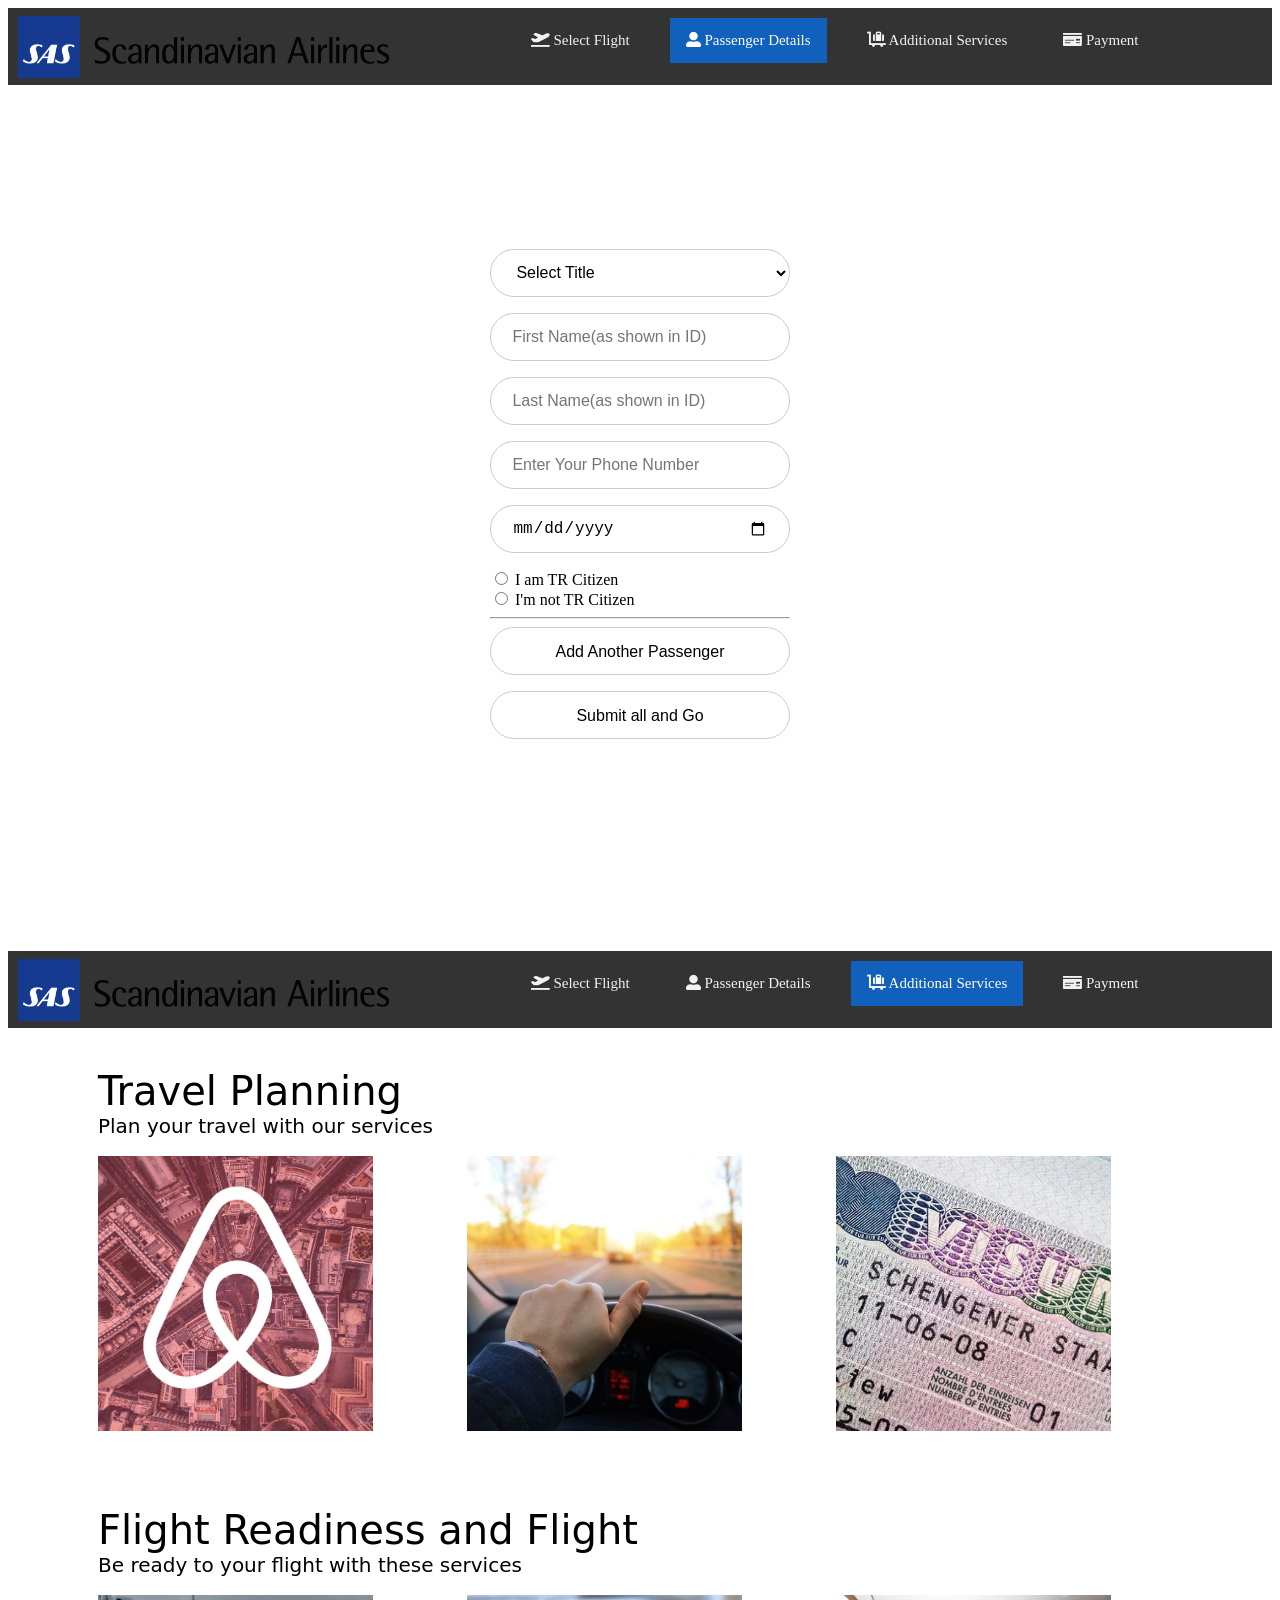
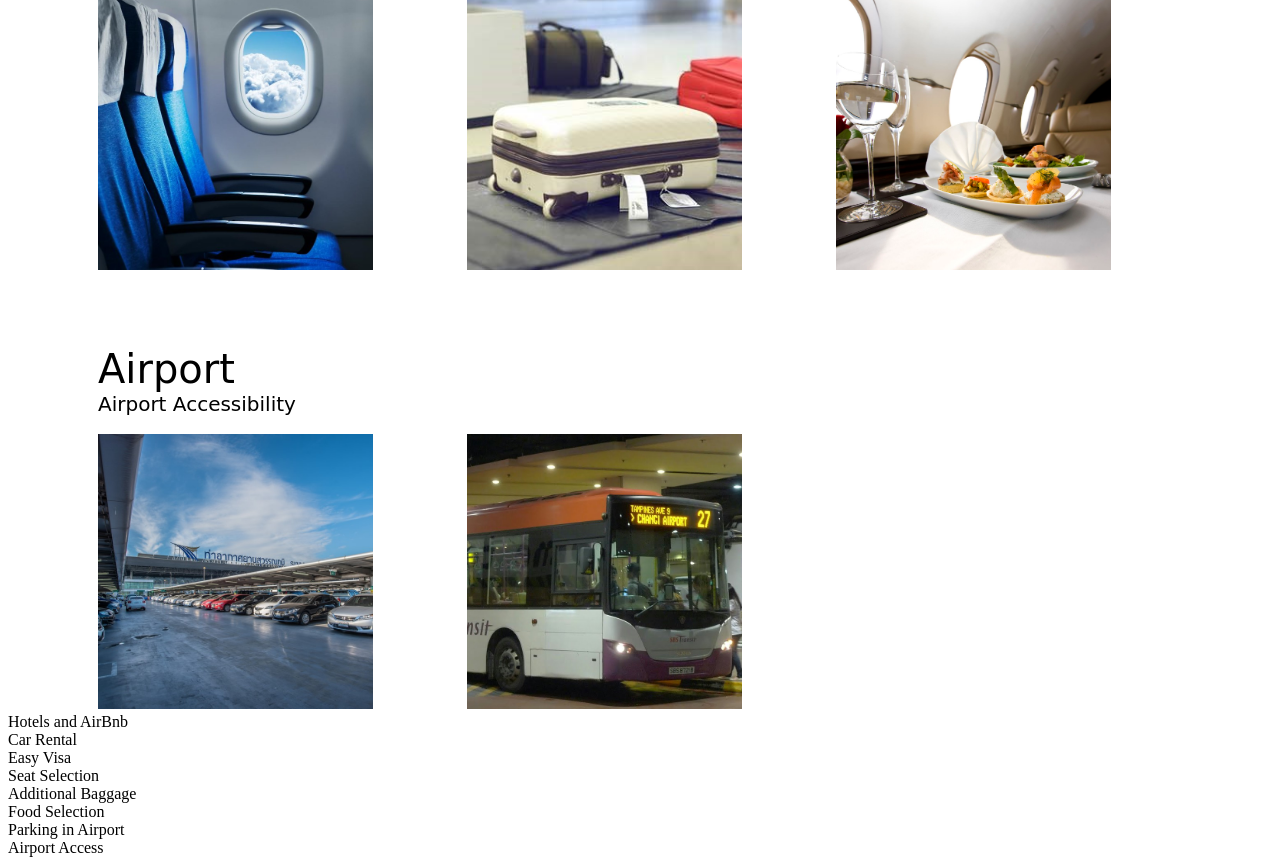
==== index.html @ d877c8ee "Rename DENEMEE.html to index.html" ====
<!doctype html>
<html>
<head>
<link rel="stylesheet" href="https://use.fontawesome.com/releases/v5.6.3/css/all.css" integrity="sha384-UHRtZLI+pbxtHCWp1t77Bi1L4ZtiqrqD80Kn4Z8NTSRyMA2Fd33n5dQ8lWUE00s/" crossorigin="anonymous">
<style>
html {
    scroll-behavior: smooth;
}

middle {
    overflow-y: scroll;
    scroll-behavior: smooth;
    width: 100%;
}
forminput {
    width: 300px;
    font: bolder;
    font-display: block;
    box-sizing: border-box;
    font-size: 16px;
    line-height: 2em;
    height: 3em;
    padding: 0.5em 1.34em;
    margin-bottom: 1em;
    background: transparent;
    border: 1px solid #ccc;
    border-radius: 5em;
}
}
body {
    font-family: sans-serif;
    font-size: 16px;
    line-height: 3em;
    margin: 0;
}
form {
    max-width: 300px;
    margin: 10em auto;
}
legend {
    font-size: 24px;
    line-height: 3em;
    margin: 0 auto;
    color: #555;
}
input[type="text"] {
    box-sizing: border-box;
    font-size: 16px;
    line-height: 2em;
    height: 3em;
    width: 100%;
    padding: 0.5em 1.34em;
    margin-bottom: 1em;
    background: transparent;
    border: 1px solid #ccc;
    border-radius: 5em;
    -webkit-font-smoothing: antialiased;
}
input[type="text"]::-webkit-input-placeholder {
transition: all 0.2s cubic-bezier(0.55, -0.55, 1, 1.55);
-webkit-transform-origin: left;
}
input[type="text"]:focus {
    border: 1px solid #00bafa;
}
input[type="text"]:focus::-webkit-input-placeholder {
color: #00bafa;
}
input[type="text"]:focus, input[type="text"]:valid {
outline: none;
color: #212121;
}
input[type="text"]:focus::-webkit-input-placeholder, input[type="text"]:valid ~ label ::-webkit-input-placeholder {
-webkit-transform: translate(0, -75%) scale(0.9, 0.9);
visibility: visible !important;
overflow: visible;
text-shadow: -1px 0 white, -2px 0 white, -3px 0 white, -4px 0 white, -5px 0 white, 1px 0 white, 2px 0 white, 3px 0 white, 4px 0 white, 5px 0 white, -1px -1px white, -2px -2px white, -3px -3px white, -4px -4px white, -5px -5px white;
}
#border {
    width: 350px;
}
#select-title {
    width: 300px;
    font: bolder;
    font-display: block;
    box-sizing: border-box;
    font-size: 16px;
    line-height: 2em;
    height: 3em;
    padding: 0.5em 1.34em;
    margin-bottom: 1em;
    background: transparent;
    border: 1px solid #ccc;
    border-radius: 5em;
}
#date {
    width: 300px;
    font: bolder;
    font-display: block;
    box-sizing: border-box;
    font-size: 16px;
    line-height: 2em;
    height: 3em;
    padding: 0.5em 1.34em;
    margin-bottom: 1em;
    background: transparent;
    border: 1px solid #ccc;
    border-radius: 5em;
}
#phone {
    width: 300px;
    font: bolder;
    font-display: block;
    box-sizing: border-box;
    font-size: 16px;
    line-height: 2em;
    height: 3em;
    padding: 0.5em 1.34em;
    margin-bottom: 1em;
    background: transparent;
    border: 1px solid #ccc;
    border-radius: 5em;
}
#button1 {
    width: 300px;
    font: bolder;
    font-display: block;
    box-sizing: border-box;
    font-size: 16px;
    line-height: 2em;
    height: 3em;
    padding: 0.5em 1.34em;
    margin-bottom: 1em;
    background: transparent;
    border: 1px solid #ccc;
    border-radius: 5em;
}
#button2 {
    width: 300px;
    font: bolder;
    font-display: block;
    box-sizing: border-box;
    font-size: 16px;
    line-height: 2em;
    height: 3em;
    padding: 0.5em 1.34em;
    margin-bottom: 1em;
    background: transparent;
    border: 1px solid #ccc;
    border-radius: 5em;
}
.logo {
    width: 30%;
    float: left;
    margin-left: 10px;
}
.topnav {
    overflow: hidden;
    background-color: #333;
    display: inline-block;
    list-style-type: none;
    width: 100%;
    text-align: center;
}
.topnav a {
    display: inline-block;
    list-style-type: none;
    color: #f2f2f2;
    padding: 14px 16px;
    text-decoration: none;
    font-size: 15px;
    margin-left: 10px;
    margin-right: 10px;
    margin-bottom: 10px;
    margin-top: 10px;
}
.topnav a.active {
    background-color: #1060BC;
    color: white;
}
#navbar2 {
background:
}
.headers {
    font-size: 40px;
    margin-left: 90px;
    font-family: "Lucida Grande", "Lucida Sans Unicode", "Lucida Sans", "DejaVu Sans", Verdana, "sans-serif";
}
.innertext {
   
    margin-left: 90px;
    font-size: 20px;
    font-family: "Lucida Grande", "Lucida Sans Unicode", "Lucida Sans", "DejaVu Sans", Verdana, "sans-serif";
}
	.pic {
    width: 275px;
    height: 275px;
    margin-left: 90px;
}
.pic:hover {
    opacity: 0;
	transition:opacity 3s;
}
	#airbnb:hover:active:#airbnb_ {
		padding: 0px;
		visibility: visible;
	}
	
</style>
<meta charset="utf-8">
<title> Scandinavian Airlines </title>
</head>

<body>
<section id="topnav"> 
  <!-- topnav bar with #active and icons-->
  <div class="topnav"> <img class="logo" src="logo1.png" alt="" > <a  href="#flight" > <i class="fas fa-plane-departure"> </i> Select Flight</a> <a class="active" href="#passenger"> <i class="fas fa-user-alt" > </i> Passenger Details</a> <a href="#services"> <i class="fas fa-luggage-cart"> </i> Additional Services</a> <a href="#payment"> <i class="fas fa-money-check"> </i> Payment</a> </div>
</section>
<section id="form">
  <form id="passengerinfo" action=" ">
    <div class="forminput" >
      <select name="hidden" id="select-title" >
        <option value="0" id="title">Select Title</option>
        <option value="Mr.">Mr.</option>
        <option value="Ms.">Ms.</option>
        <option value="3">Mx.</option>
      </select>
    </div>
    <div class="forminput" >
      <input placeholder="First Name(as shown in ID)"  type="text" required id="name" >
    </div>
    <div class="forminput" >
      <input placeholder="Last Name(as shown in ID)"  type="text" required id="lname" >
    </div>
    <div class="forminput" >
      <input type="text" placeholder="Enter Your Phone Number"  id="phone" pattern="[0-9]{10}" required >
    </div>
    <div class="forminput">
      <input placeholder="Enter Your Bhirtday"  type="date" id="date" required >
    </div>
    <div class="forminput" >
      <label for="yestc">
        <input type="radio" name="chktc" onClick="citnum()" id="yestc" />
        <!-- Radio buttons to select --> 
        I am TR Citizen </label>
    </div>
    <div class="forminput" >
      <label for="notc">
        <input type="radio" name="chktc" id="notc" onClick="citnum()">
        I'm not TR Citizen</label>
    </div>
    <hr/>
    <div class="forminput" >
      <div id="TcCitizen" style="display: none" >
        <input type="text" id="CitizenNumber" placeholder="Enter Your Citizen Number" pattern="[0-9]{11}" required   />
      </div>
      <div id="forminput" >
        <input type="submit" id="button2" value="Add Another Passenger" onClick="addpass();scrollWin(0,-10000000000)">
      </div>
    </div>
    <div class="forminput" > <a href="#middle">
      <input type="submit" id="button1" value="Submit all and Go" onClick="scrollWin(0,920)">
      </a> </div>
    <br>
    <br>
  </form>
</section>
<section id="navbar2">
  <div class="topnav" id="middle" > <img class="logo" src="logo1.png" alt=""  > <a  href="#flight" > <i class="fas fa-plane-departure"> </i> Select Flight</a> <a  href="#passenger"> <i class="fas fa-user-alt" > </i> Passenger Details</a> <a class="active" href="#services"> <i class="fas fa-luggage-cart"> </i> Additional Services</a> <a  href="#payment"> <i class="fas fa-money-check"> </i> Payment</a> </div>
</section>
<br>
<br>
<div class="hoverboxlight">
  <div>
    <div class="headers">Travel Planning </div>
    <div class="innertext"> Plan your travel with our services</div>
  </div><br>
  <div class="imagegallery"> <img src="airbnb.jpg" alt="airbnb" class="pic" id="airbnb" > <img src="car-ride.jpg" alt="car" class="pic" id="carride" > <img src="germany-schengen-visa.jpg" alt="visa" id="visa" class="pic">
	  <br><br><br><br><br>
    
    <div class="headers"> Flight Readiness and Flight </div>
    <div class="innertext"> Be ready to your flight with these services </div>
	  <br>
    <img src="seat.jfif" alt="seat" class="pic" id="seatselection" > <img src= "luggage.jpg" alt="luggage" class="pic" id="luggage"> <img src="meal.jpg" alt="meal" id="meal" class="pic"> <br>
    <br>
    <br><br><br>
    <div class="headers"> Airport </div>
    <div class="innertext"> Airport Accessibility </div><br>
    <img src="carpark.jpg" alt="carpark" id="carpark" class="pic"> <img src="airportbus.jpg" alt="airbus" id="airbus" class="pic"> </div>
  <div class="hoverbox_slide hoverbox_layer" >
    <div class="hoverbox_text" id="airbnb_"> Hotels and AirBnb </div>
    <div class="hoverbox_text" id="carride_" > Car Rental </div>
    <div class="hoverbox_text" id="visa_" > Easy Visa </div>
    <div class="hoverbox_text" id="seatselection_" > Seat Selection</div>
    <div class="hoverbox_text" id="additional_baggage" > Additional Baggage </div>
    <div class="hoverbox_text" id="food_selection" > Food Selection </div>
    <div class="hoverbox_text" id="parking_" > Parking in Airport </div>
    <div class="hoverbox_text" id="airport_access"  > Airport Access </div>
  </div>
</div>
<script type="text/javascript">
		
	
			function citnum() {
        var yes = document.getElementById("yestc");
        var reqcit = document.getElementById("TcCitizen");
        reqcit.style.display = yes.checked ? "block" : "none";
	//function to enable tr citizen number fielad if radio selected
	
	
	} //duplicate form for another passenger entry
		function addpass(){
	 var para = document.createElement("P");
  para.innerHTML +="<form id='passengerinfo'> <select id='select-title'> <option value='0'>Select Your Title</option> <option value='1'>Mr.</option> <option value='2'>Ms.</option><option value='3'>Mx.</option> </select><input type='text' placeholder='First Name (as shown in ID)' required ><input type='text' placeholder='Last Name (as shown in ID)' required><input type='text' placeholder='Enter Your Phone Number' id='phone' pattern='[0-9]{10}' required> <input type='date' placeholder='Enter Your Bhirtday' id='date' required > <label for='yestc'  > I am TR Citizen </label> <input type='radio' name='chcktc'> <label for='notc'> I'm not TR Citizen </label>  <input type='radio' name='chcktc' id='tcno' > </hr> <input type='text' placeholder='Enter Your Citizen Number'></form>";
		document.getElementById("passengerinfo").appendChild(para);
			var form = document.getElementById("passengerinfo");
			form.insertBefore(para, form.childNodes[0]);
		}
	function scrollWin(x, y) {
  window.scrollBy(x, y);
} 
</script>
</body>
</html>
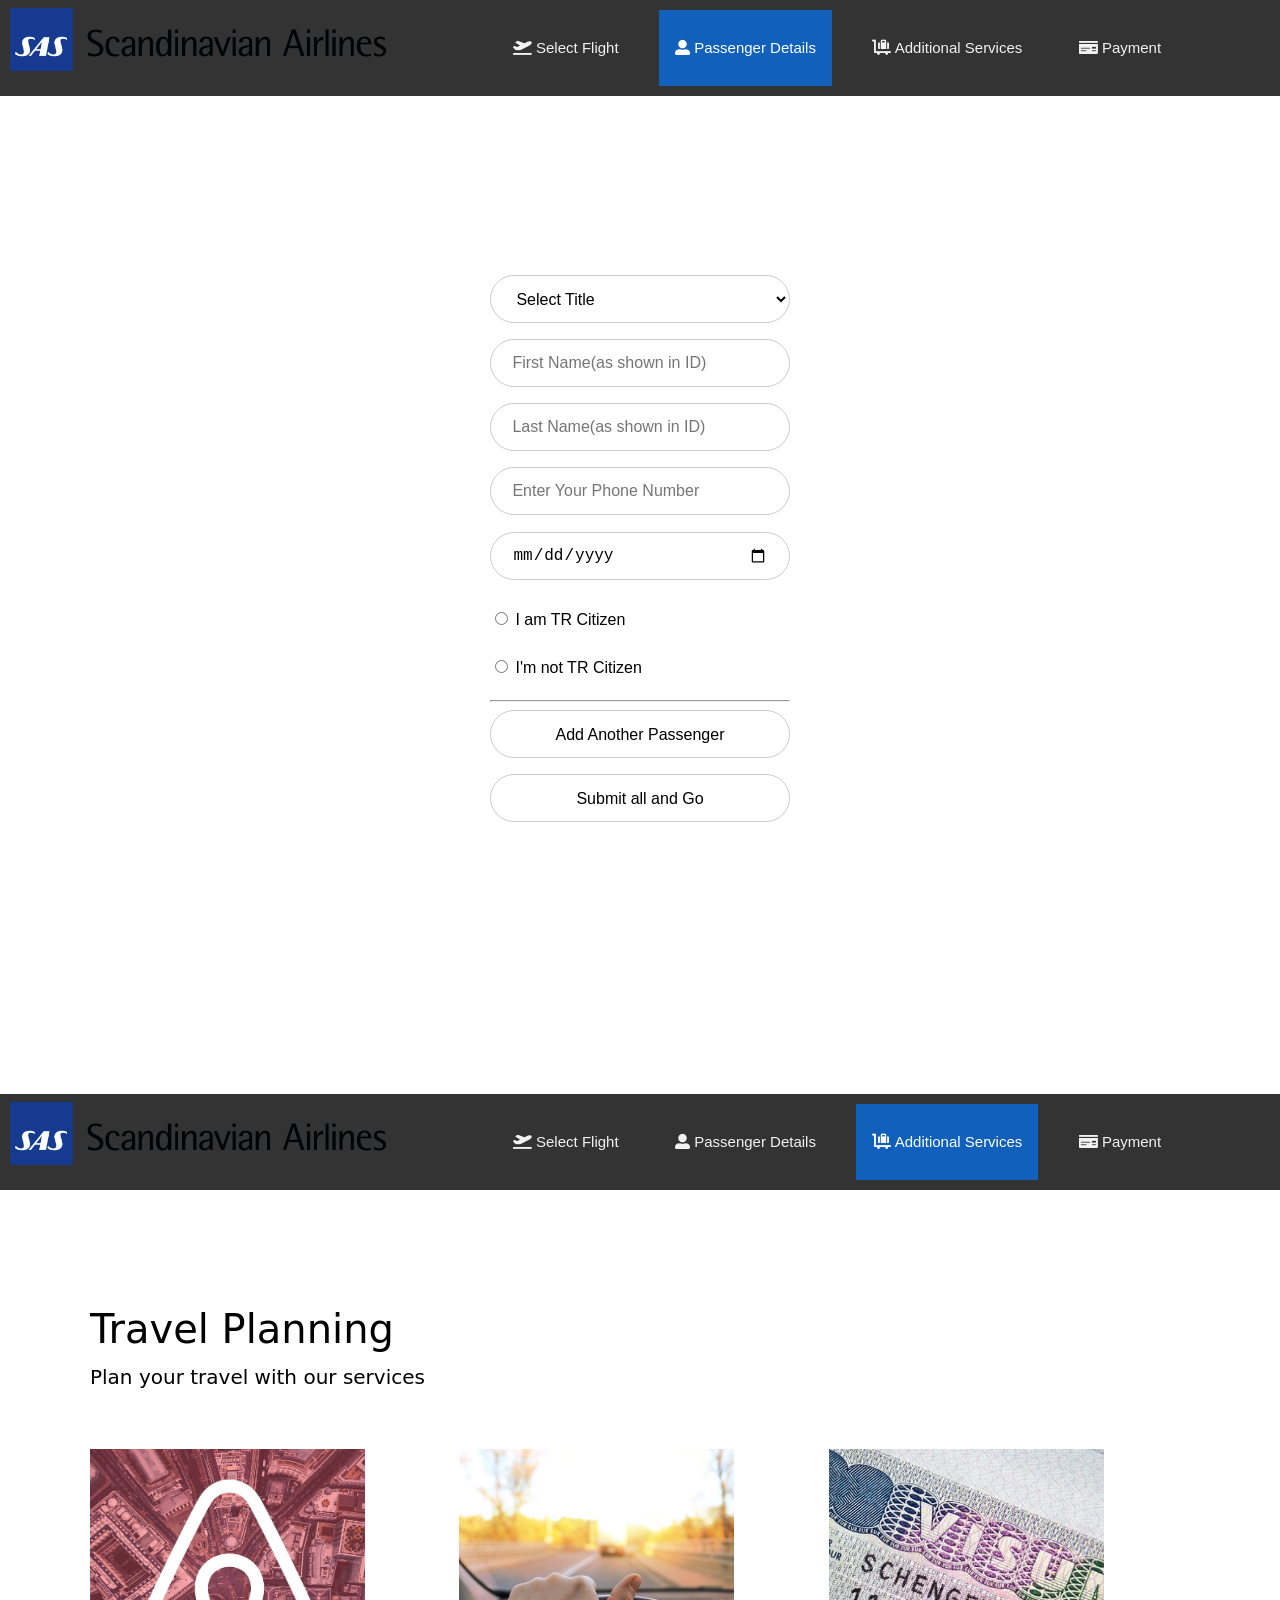
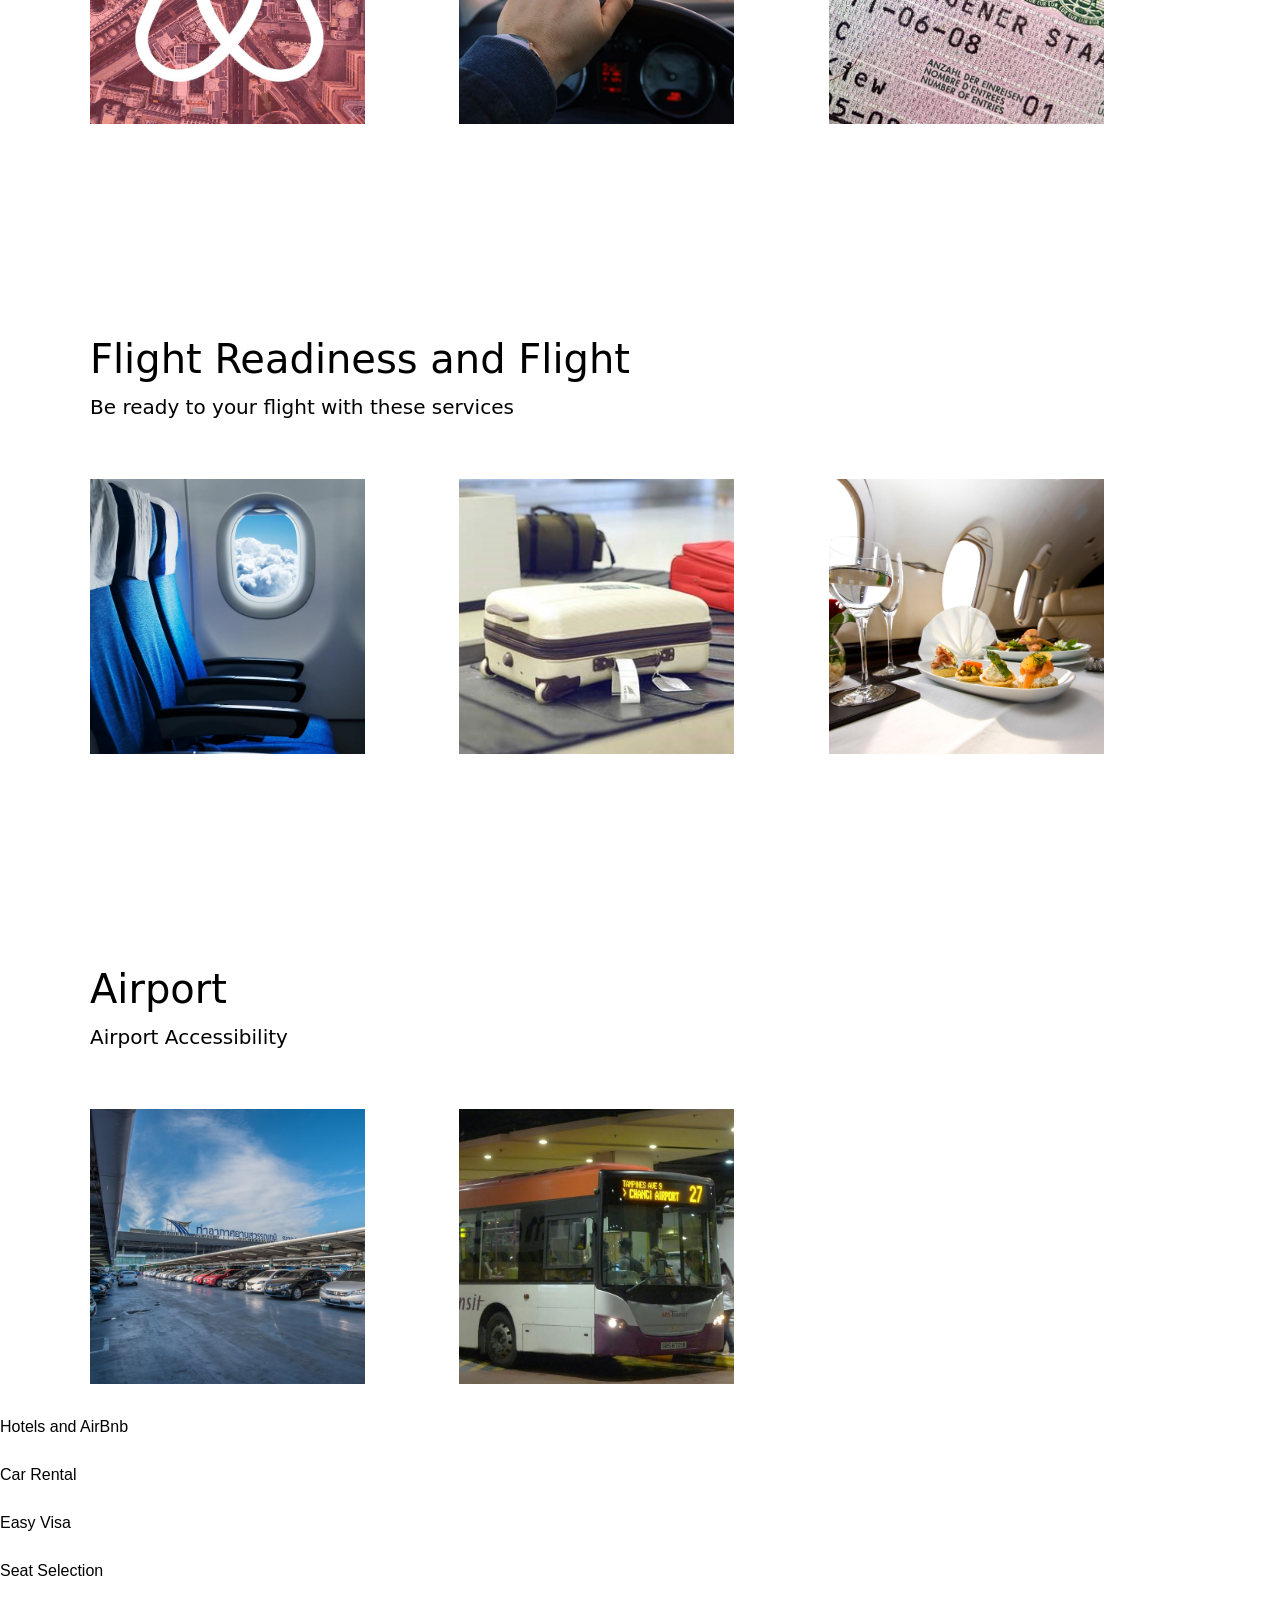
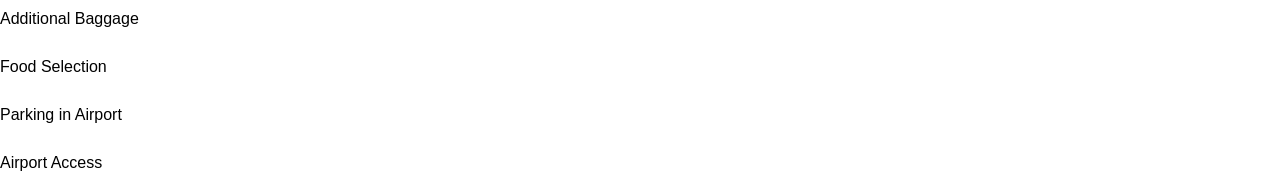
==== commit c4b6fca9: "Update index.html" ====
--- a/index.html
+++ b/index.html
@@ -25,7 +25,6 @@
     background: transparent;
     border: 1px solid #ccc;
     border-radius: 5em;
-}
 }
 body {
     font-family: sans-serif;
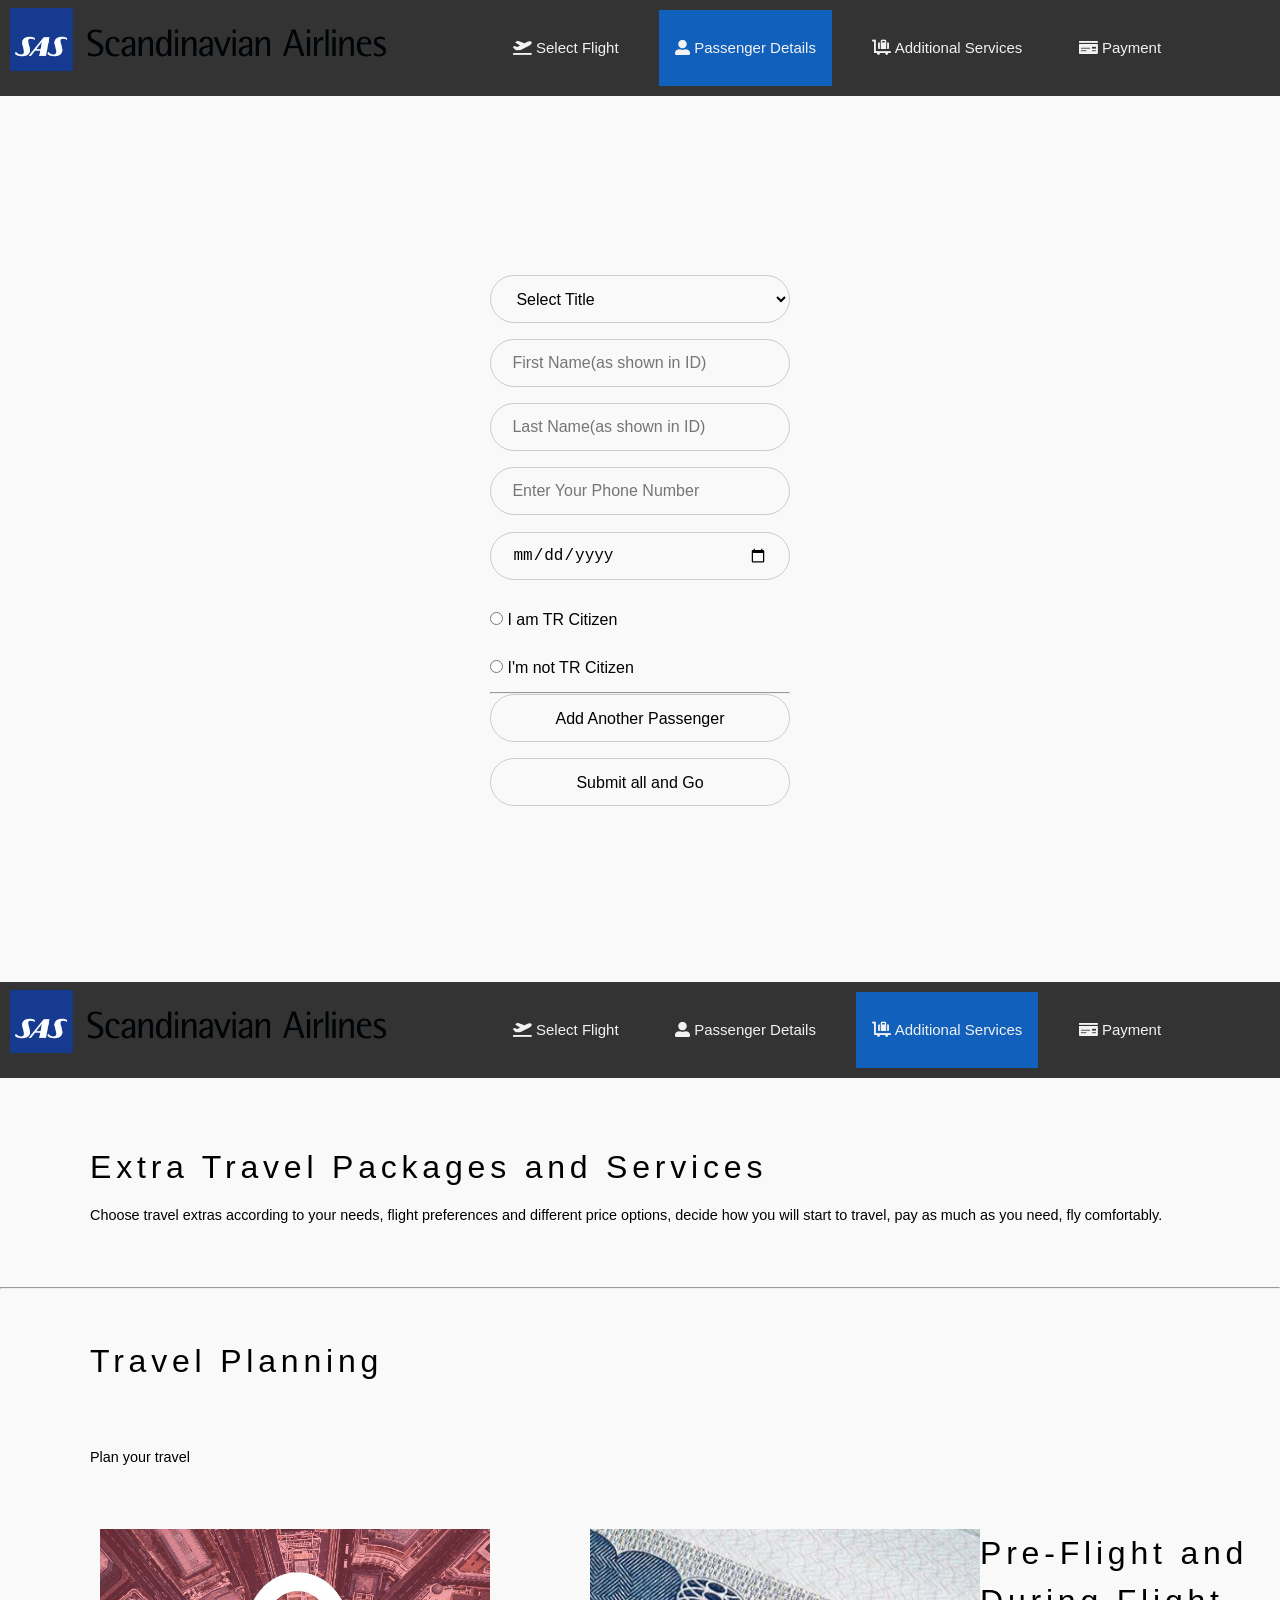
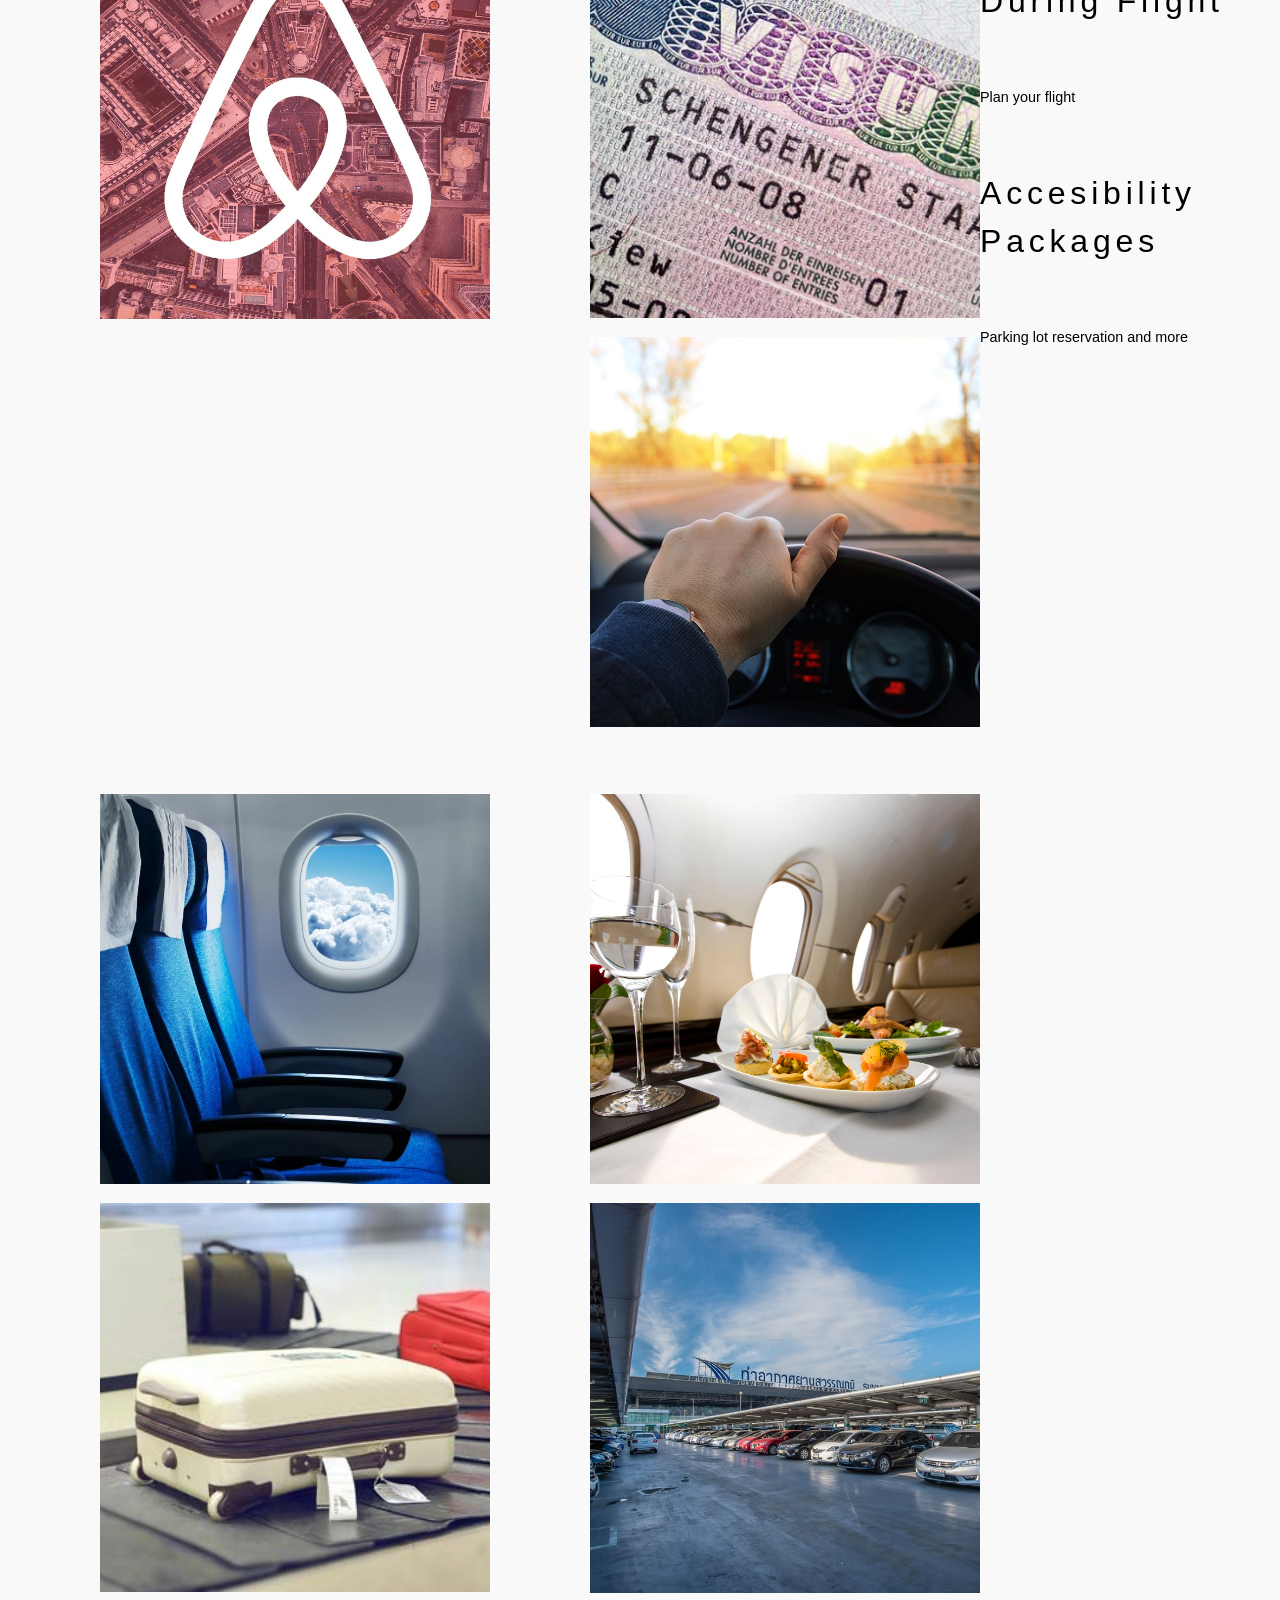
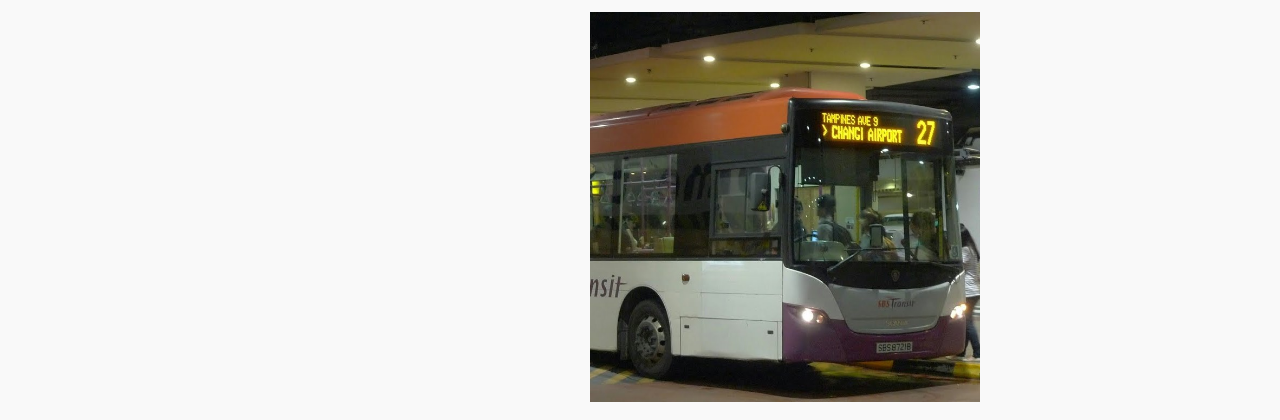
==== commit 0e5f0111: "Update index.html" ====
--- a/index.html
+++ b/index.html
@@ -6,11 +6,8 @@
 html {
     scroll-behavior: smooth;
 }
-
-middle {
-    overflow-y: scroll;
-    scroll-behavior: smooth;
-    width: 100%;
+#middle {
+margin-bottom: -50px;
 }
 forminput {
     width: 300px;
@@ -23,7 +20,7 @@
     padding: 0.5em 1.34em;
     margin-bottom: 1em;
     background: transparent;
-    border: 1px solid #ccc;
+    border: 1px solid #212121;
     border-radius: 5em;
 }
 body {
@@ -35,6 +32,8 @@
 form {
     max-width: 300px;
     margin: 10em auto;
+	position: relative;
+
 }
 legend {
     font-size: 24px;
@@ -60,10 +59,10 @@
 -webkit-transform-origin: left;
 }
 input[type="text"]:focus {
-    border: 1px solid #00bafa;
+    border: 1px solid #212121;
 }
 input[type="text"]:focus::-webkit-input-placeholder {
-color: #00bafa;
+color: #212121;
 }
 input[type="text"]:focus, input[type="text"]:valid {
 outline: none;
@@ -73,7 +72,7 @@
 -webkit-transform: translate(0, -75%) scale(0.9, 0.9);
 visibility: visible !important;
 overflow: visible;
-text-shadow: -1px 0 white, -2px 0 white, -3px 0 white, -4px 0 white, -5px 0 white, 1px 0 white, 2px 0 white, 3px 0 white, 4px 0 white, 5px 0 white, -1px -1px white, -2px -2px white, -3px -3px white, -4px -4px white, -5px -5px white;
+	
 }
 #border {
     width: 350px;
@@ -175,7 +174,7 @@
 }
 .topnav a.active {
     background-color: #1060BC;
-    color: white;
+    color: ;
 }
 #navbar2 {
 background:
@@ -186,37 +185,145 @@
     font-family: "Lucida Grande", "Lucida Sans Unicode", "Lucida Sans", "DejaVu Sans", Verdana, "sans-serif";
 }
 .innertext {
-   
     margin-left: 90px;
     font-size: 20px;
     font-family: "Lucida Grande", "Lucida Sans Unicode", "Lucida Sans", "DejaVu Sans", Verdana, "sans-serif";
 }
-	.pic {
-    width: 275px;
-    height: 275px;
+*, *:before, *:after {
+    margin: 0;
+    padding: 0;
+    -webkit-box-sizing: border-box;
+    -moz-box-sizing: border-box;
+    box-sizing: border-box;
+}
+body {
+    background: #f9f9f9;
+    font-size: 16px;
+    font-family: 'Raleway', sans-serif;
+}
+.main-title {
+    color: #2d2d2d;
+    text-align: center;
+    text-transform: capitalize;
+    padding: 0.7em 0;
+}
+.container {
+    padding: 1em 0;
+    float: left;
+    display: inline-block;
+}
+@media screen and {
+.container {
+display: block;
+width: 100%;
+}
+}
+@media screen and {
+.container {
+}
+}
+.container .title {
+    color: #1a1a1a;
+    text-align: center;
+    margin-bottom: 10px;
+}
+.content {
+    position: relative;
+    float: left;
+    width: 100%;
+    max-width: 400px;
     margin-left: 90px;
-}
-.pic:hover {
+    padding-left: 10px;
+}
+.content .content-overlay {
+    background: rgba(0,0,0,0.7);
+    position: absolute;
+	max-height: 96%;
+	max-width: 98%;
+    height: 96%;
+    width: 98%;
+    left: 2;
+    top: 0;
+    bottom: 0;
+    right: 0;
     opacity: 0;
-	transition:opacity 3s;
-}
-	#airbnb:hover:active:#airbnb_ {
-		padding: 0px;
-		visibility: visible;
+    -webkit-transition: all 0.4s ease-in-out 0s;
+    -moz-transition: all 0.4s ease-in-out 0s;
+    transition: all 0.4s ease-in-out 0s;
+}
+.content:hover .content-overlay {
+    opacity: 1;
+	max-height: 400px;
+	max-width: 400px;
+}
+.content-image {
+    width: 100%;
+}
+.content-details {
+    float: left;
+    position: absolute;
+    text-align: center;
+    padding-left: 1em;
+    padding-right: 1em;
+    width: 100%;
+    top: 50%;
+    left: 50%;
+    opacity: 0;
+    -webkit-transform: translate(-50%, -50%);
+    -moz-transform: translate(-50%, -50%);
+    transform: translate(-50%, -50%);
+    -webkit-transition: all 0.3s ease-in-out 0s;
+    -moz-transition: all 0.3s ease-in-out 0s;
+    transition: all 0.3s ease-in-out 0s;
+}
+.content:hover .content-details {
+    top: 50%;
+    left: 50%;
+    opacity: 1;
+}
+.content-details h3 {
+    color: #fff;
+    font-weight: 500;
+    letter-spacing: 0.15em;
+    margin-bottom: 0.5em;
+    text-transform: uppercase;
+}
+.content-details p {
+    color: #fff;
+    font-size: 0.8em;
+}
+.fadeIn-bottom {
+    top: 80%;
+}
+.additonalservices {
+    margin-left: 90px;
+    font-weight: 500;
+    letter-spacing: 0.15em;
+    font-size: 2em;
+	text-align: left;
+}
+.intext {
+    margin-left: 90px;
+    color: black;
+    font-size: 0.9em;
+}
+	.bg {
+		background-image: url("background.jpg");	
 	}
-	
+
 </style>
 <meta charset="utf-8">
 <title> Scandinavian Airlines </title>
 </head>
 
-<body>
+<body> <section class="bg">
 <section id="topnav"> 
   <!-- topnav bar with #active and icons-->
   <div class="topnav"> <img class="logo" src="logo1.png" alt="" > <a  href="#flight" > <i class="fas fa-plane-departure"> </i> Select Flight</a> <a class="active" href="#passenger"> <i class="fas fa-user-alt" > </i> Passenger Details</a> <a href="#services"> <i class="fas fa-luggage-cart"> </i> Additional Services</a> <a href="#payment"> <i class="fas fa-money-check"> </i> Payment</a> </div>
 </section>
 <section id="form">
-  <form id="passengerinfo" action=" ">
+  <form id="passengerinfo" action=" " method="get">
+	
     <div class="forminput" >
       <select name="hidden" id="select-title" >
         <option value="0" id="title">Select Title</option>
@@ -260,43 +367,104 @@
     <div class="forminput" > <a href="#middle">
       <input type="submit" id="button1" value="Submit all and Go" onClick="scrollWin(0,920)">
       </a> </div>
-    <br>
-    <br>
   </form>
+	</section> 
+<section id="navbar2"></section>
+ <div class="topnav" id="middle"  > <img class="logo" src="logo1.png" alt=""  > <a  href="#flight" > <i class="fas fa-plane-departure"> </i> Select Flight</a> <a  href="#passenger"> <i class="fas fa-user-alt" > </i> Passenger Details</a> <a class="active" href="#services"> <i class="fas fa-luggage-cart"> </i> Additional Services</a> <a  href="#payment"> <i class="fas fa-money-check"> </i> Payment</a> </div>
 </section>
-<section id="navbar2">
-  <div class="topnav" id="middle" > <img class="logo" src="logo1.png" alt=""  > <a  href="#flight" > <i class="fas fa-plane-departure"> </i> Select Flight</a> <a  href="#passenger"> <i class="fas fa-user-alt" > </i> Passenger Details</a> <a class="active" href="#services"> <i class="fas fa-luggage-cart"> </i> Additional Services</a> <a  href="#payment"> <i class="fas fa-money-check"> </i> Payment</a> </div>
-</section>
-<br>
+<br><br>
+<div>
+  <h3 class="additonalservices"> Extra Travel Packages and Services </h3>
+  <p class="intext" > Choose travel extras according to your needs, flight preferences and different price options, decide how you will start to travel, pay as much as you need, fly comfortably. </p>
+</div>
+<div> <br>
+  <hr/>
+  <br>
+  <h3 class="additonalservices"> Travel Planning </h3>
+	<br>
+  <p class="intext"> Plan your travel </p>
+</div>
 <br>
 <div class="hoverboxlight">
-  <div>
-    <div class="headers">Travel Planning </div>
-    <div class="innertext"> Plan your travel with our services</div>
-  </div><br>
-  <div class="imagegallery"> <img src="airbnb.jpg" alt="airbnb" class="pic" id="airbnb" > <img src="car-ride.jpg" alt="car" class="pic" id="carride" > <img src="germany-schengen-visa.jpg" alt="visa" id="visa" class="pic">
-	  <br><br><br><br><br>
-    
-    <div class="headers"> Flight Readiness and Flight </div>
-    <div class="innertext"> Be ready to your flight with these services </div>
-	  <br>
-    <img src="seat.jfif" alt="seat" class="pic" id="seatselection" > <img src= "luggage.jpg" alt="luggage" class="pic" id="luggage"> <img src="meal.jpg" alt="meal" id="meal" class="pic"> <br>
-    <br>
-    <br><br><br>
-    <div class="headers"> Airport </div>
-    <div class="innertext"> Airport Accessibility </div><br>
-    <img src="carpark.jpg" alt="carpark" id="carpark" class="pic"> <img src="airportbus.jpg" alt="airbus" id="airbus" class="pic"> </div>
-  <div class="hoverbox_slide hoverbox_layer" >
-    <div class="hoverbox_text" id="airbnb_"> Hotels and AirBnb </div>
-    <div class="hoverbox_text" id="carride_" > Car Rental </div>
-    <div class="hoverbox_text" id="visa_" > Easy Visa </div>
-    <div class="hoverbox_text" id="seatselection_" > Seat Selection</div>
-    <div class="hoverbox_text" id="additional_baggage" > Additional Baggage </div>
-    <div class="hoverbox_text" id="food_selection" > Food Selection </div>
-    <div class="hoverbox_text" id="parking_" > Parking in Airport </div>
-    <div class="hoverbox_text" id="airport_access"  > Airport Access </div>
+  <div class="content"> <a href="airbnb.jpg" target="_blank" >
+    <div class="content-overlay"></div>
+    <img class="content-image" src="airbnb.jpg" alt="">
+    <div class="content-details fadeIn-bottom  ">
+      <h3 class="content-title">Hotels &amp; AirBnb</h3>
+      <p class="content-text">Hotel Reservation</p>
+    </div>
+    </a> </div>
+</div>
+<div class="content" > <a href="germany-schengen-visa.jpg" target="_blank" >
+  <div class="content-overlay"></div>
+  <img class="content-image" src="germany-schengen-visa.jpg" alt="" >
+  <div class="content-details fadeIn-bottom ">
+    <h3 class="content-title">Visa</h3>
+    <p class="content-text">Easy Visa Access</p>
   </div>
-</div>
+  </a>  </div><div>
+<div class="content" > <a href="car-ride.jpg" target="_blank" >
+  <div class="content-overlay"></div>
+  <img class="content-image" src="car-ride.jpg" alt="" >
+  <div class="content-details fadeIn-bottom ">
+    <h3 class="content-title">Rent a Car</h3>
+    <p class="content-text">Rent a Car or Search for Transfers </p>
+  </div>
+  </a> <br><br> </div></div>
+<div>
+  <p class="additonalservices"> Pre-Flight and During Flight </p>
+	<br>
+  <p class="intext"> Plan your flight </p>
+  <br>
+  <div class="content" > <a href="seat.jfif" target="_blank">
+    <div class="content-overlay"></div>
+  <img class="content-image" src="seat.jfif" alt=""  >
+    <div class="content-details fadeIn-bottom ">
+      <h3 class="content-title">Seat</h3>
+      <p class="content-text">Select the Seat you want</p>
+    </div>
+    </a> </div>
+</div><div>
+	<div class="content" > <a href="meal.jpg" target="_blank">
+    <div class="content-overlay"></div>
+ <img class="content-image" src="meal.jpg" alt=""  >
+    <div class="content-details fadeIn-bottom ">
+      <h3 class="content-title">Meal</h3>
+      <p class="content-text">Pre-order your meal</p>
+    </div>
+    </a> </div></div>
+<div>
+	<div class="content" > <a href="luggage.jpg" target="_blank">
+    <div class="content-overlay"></div>
+  <label for="seat"></label>  <img class="content-image" src="luggage.jpg" alt=""  >
+    <div class="content-details fadeIn-bottom ">
+      <h3 class="content-title">Baggage</h3>
+      <p class="content-text">Additional Baggage Packages</p>
+    </div>
+    </a> <br> <br> </div></div>
+<div> 
+  <p class="additonalservices">Accesibility Packages </p><br>
+  <p class="intext"> Parking lot reservation and more </p>
+	<br></div><div>
+	<div class="content" > <a href="carpark.jpg" target="_blank">
+    <div class="content-overlay"></div>
+  <label for="seat"></label>  <img class="content-image" src="carpark.jpg" alt=""  >
+    <div class="content-details fadeIn-bottom ">
+      <h3 class="content-title">Parking Lot</h3>
+      <p class="content-text">You can use our parking lot </p>
+    </div>
+    </a> </div></div>
+<div>
+	<div class="content" > <a href="airportbus.jpg" target="_blank">
+    <div class="content-overlay"></div>
+  <label for="seat"></label>  <img class="content-image" src="airportbus.jpg" alt=""  >
+    <div class="content-details fadeIn-bottom ">
+      <h3 class="content-title">Access to Airport</h3>
+      <p class="content-text">Order tickets for our airport buses</p>
+    </div>
+    </a> </div></div>
+
+	
 <script type="text/javascript">
 		
 	
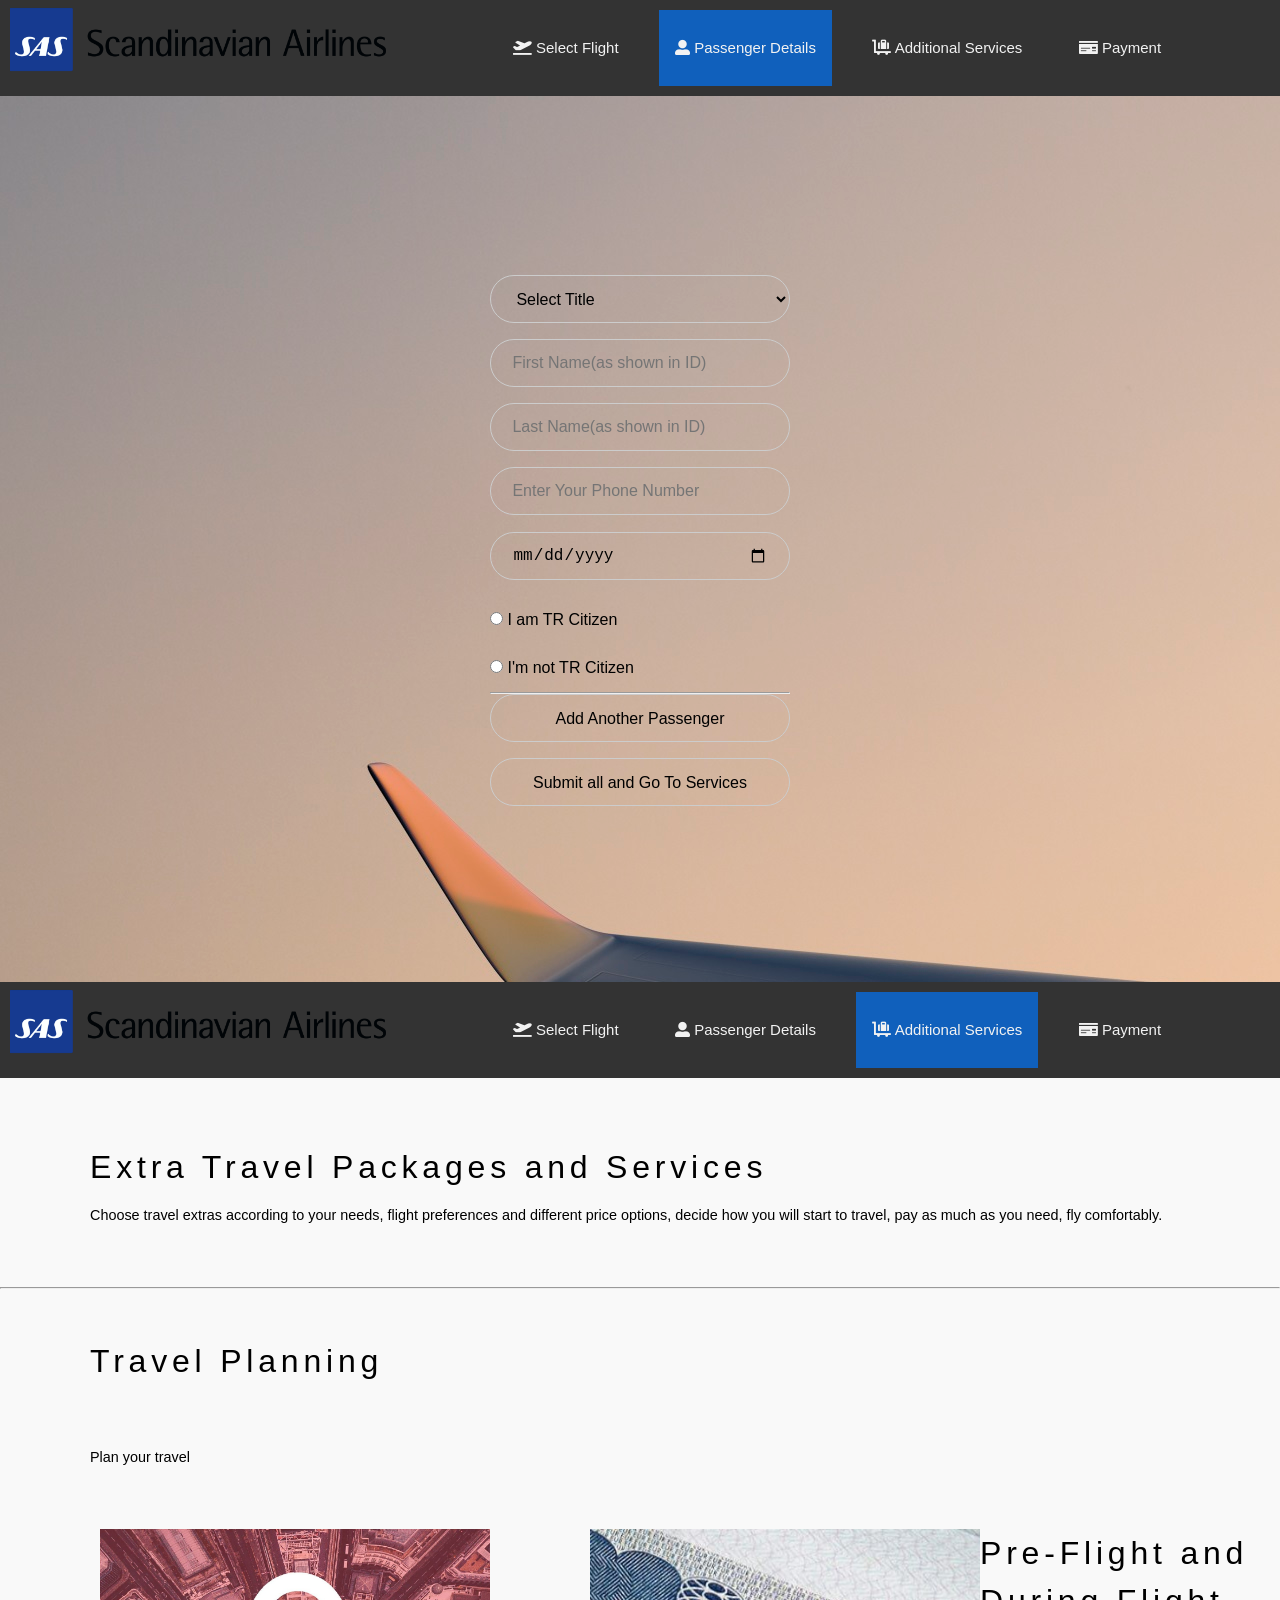
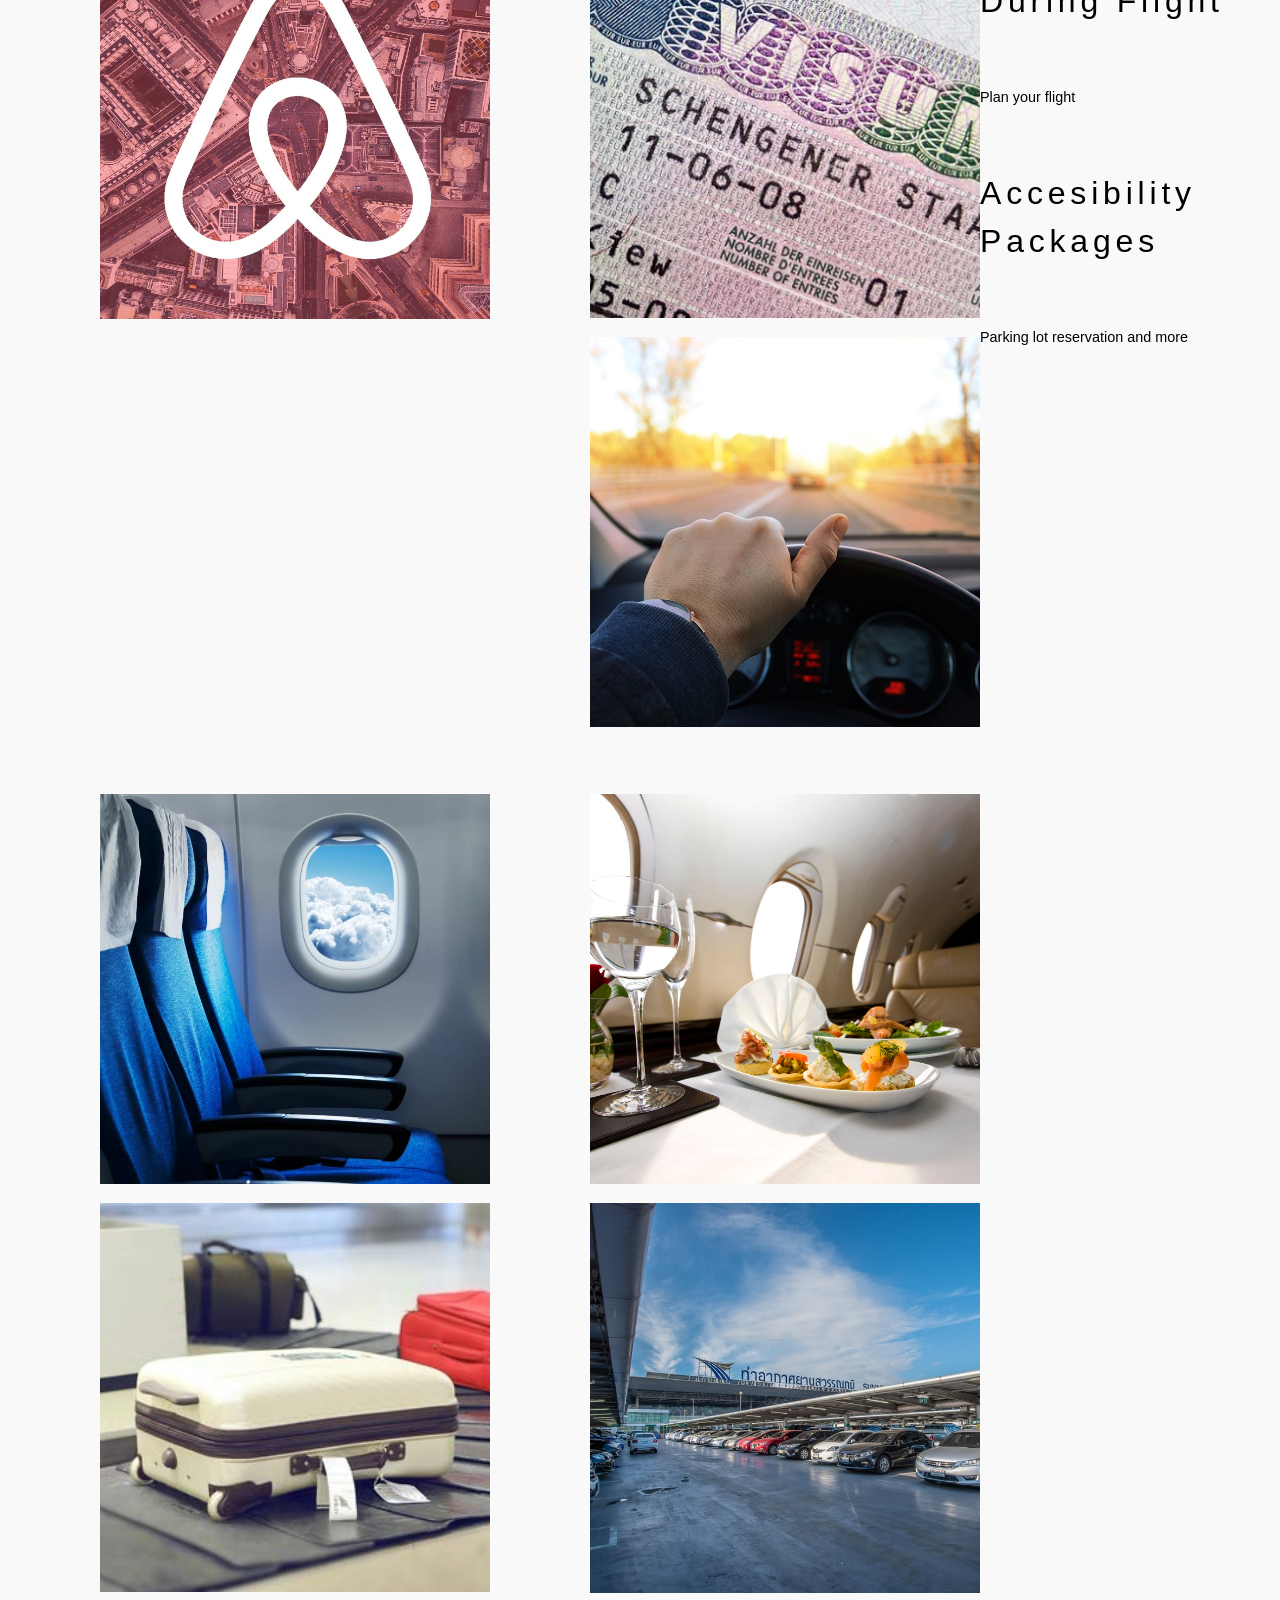
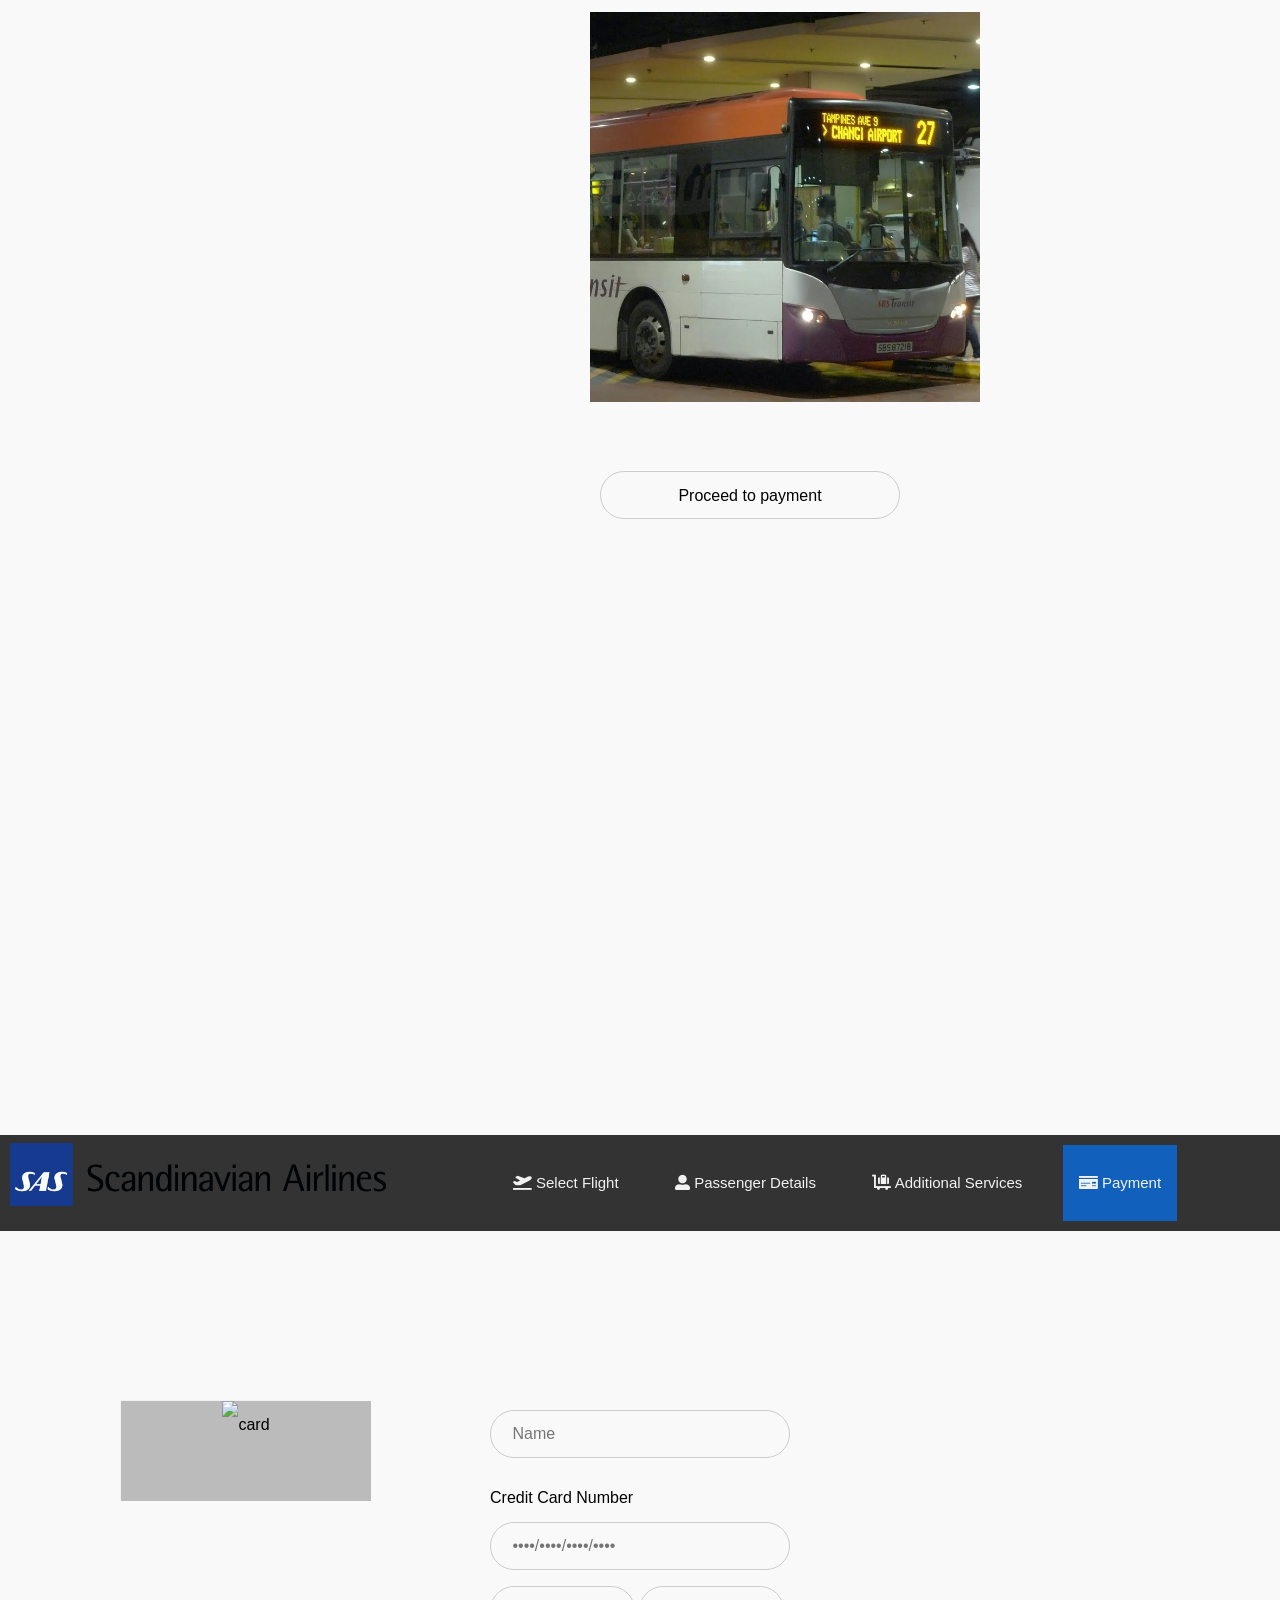
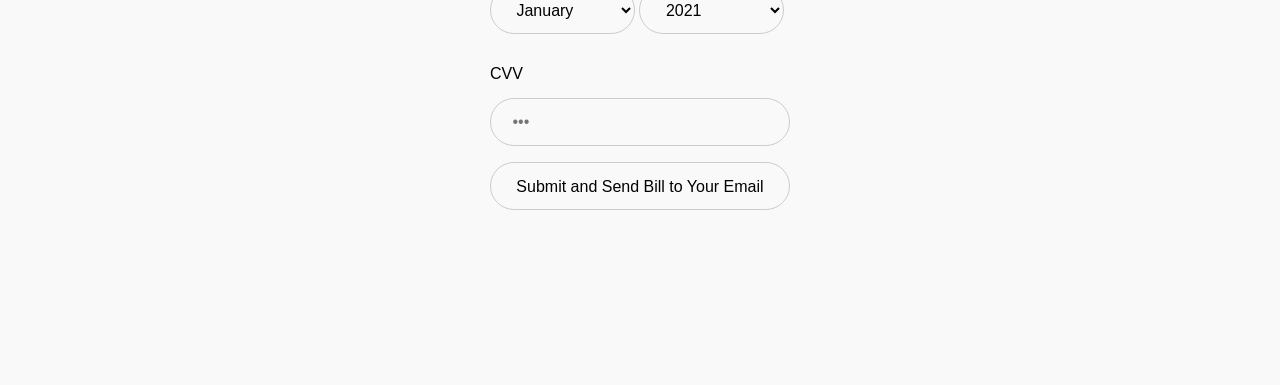
==== commit f6120df4: "Update index.html" ====
--- a/index.html
+++ b/index.html
@@ -7,7 +7,7 @@
     scroll-behavior: smooth;
 }
 #middle {
-margin-bottom: -50px;
+    margin-bottom: -50px;
 }
 forminput {
     width: 300px;
@@ -32,8 +32,7 @@
 form {
     max-width: 300px;
     margin: 10em auto;
-	position: relative;
-
+    position: relative;
 }
 legend {
     font-size: 24px;
@@ -72,7 +71,6 @@
 -webkit-transform: translate(0, -75%) scale(0.9, 0.9);
 visibility: visible !important;
 overflow: visible;
-	
 }
 #border {
     width: 350px;
@@ -91,6 +89,35 @@
     border: 1px solid #ccc;
     border-radius: 5em;
 }
+#expmonth {
+    width: 145px;
+    font: bolder;
+    font-display: block;
+    box-sizing: border-box;
+    font-size: 16px;
+    line-height: 2em;
+    height: 3em;
+    padding: 0.5em 1.34em;
+    margin-bottom: 1em;
+    background: transparent;
+    border: 1px solid #ccc;
+    border-radius: 5em;
+}
+	
+#expyear {
+    width: 145px;
+    font: bolder;
+    font-display: block;
+    box-sizing: border-box;
+    font-size: 16px;
+    line-height: 2em;
+    height: 3em;
+    padding: 0.5em 1.34em;
+    margin-bottom: 1em;
+    background: transparent;
+    border: 1px solid #ccc;
+    border-radius: 5em;
+}
 #date {
     width: 300px;
     font: bolder;
@@ -132,6 +159,22 @@
     background: transparent;
     border: 1px solid #ccc;
     border-radius: 5em;
+}
+#button3 {
+    width: 300px;
+    font: bolder;
+    font-display: block;
+    box-sizing: border-box;
+    font-size: 16px;
+    line-height: 2em;
+    height: 3em;
+    padding: 0.5em 1.34em;
+    margin-bottom: 1em;
+    background: transparent;
+    border: 1px solid #ccc;
+    border-radius: 5em;
+    margin-left: 600px;
+    margin-top: 50px;
 }
 #button2 {
     width: 300px;
@@ -172,9 +215,23 @@
     margin-bottom: 10px;
     margin-top: 10px;
 }
+.btn-submit {
+    width: 300px;
+    font: bolder;
+    font-display: block;
+    box-sizing: border-box;
+    font-size: 16px;
+    line-height: 2em;
+    height: 3em;
+    padding: 0.5em 1.34em;
+    margin-bottom: 1em;
+    background: transparent;
+    border: 1px solid #ccc;
+    border-radius: 5em;
+}
 .topnav a.active {
     background-color: #1060BC;
-    color: ;
+color:;
 }
 #navbar2 {
 background:
@@ -238,8 +295,8 @@
 .content .content-overlay {
     background: rgba(0,0,0,0.7);
     position: absolute;
-	max-height: 96%;
-	max-width: 98%;
+    max-height: 96%;
+    max-width: 98%;
     height: 96%;
     width: 98%;
     left: 2;
@@ -253,8 +310,8 @@
 }
 .content:hover .content-overlay {
     opacity: 1;
-	max-height: 400px;
-	max-width: 400px;
+    max-height: 400px;
+    max-width: 400px;
 }
 .content-image {
     width: 100%;
@@ -300,173 +357,311 @@
     font-weight: 500;
     letter-spacing: 0.15em;
     font-size: 2em;
-	text-align: left;
+    text-align: left;
 }
 .intext {
     margin-left: 90px;
     color: black;
     font-size: 0.9em;
 }
-	.bg {
-		background-image: url("background.jpg");	
+.bg {
+    background-image: url("background.jpg");
+}
+#topnav1 {
+    margin-top: 600px;
+}
+	
+.flip-box {
+  background-color: transparent;
+  width: 200px;
+  height: 100px;
+  border: 1px solid #f1f1f1;
+  perspective: 1000px;
+	margin-left: 120px;
+	margin-top: 150px;
+}
+	
+
+.flip-box-inner {
+  position: relative;
+ width: 250px;
+	height: 100px;
+  text-align: center;
+  transition: transform 0.8s;
+  transform-style: preserve-3d;
+}
+
+.flip-box:hover .flip-box-inner {
+  transform: rotateY(180deg);
+}
+
+.flip-box-front, .flip-box-back {
+	float: left;
+  position: absolute;
+  width: 250px;
+	height: 100px;
+  -webkit-backface-visibility: hidden;
+  backface-visibility: hidden;
+}
+
+.flip-box-front {
+  background-color: #bbb;
+  color: black;
+}
+
+.flip-box-back {
+  background-color: #555;
+  color: white;
+  transform: rotateY(180deg);
+}
+	#flipboxcard {
+		float: left;
+		position: absolute;
+		display: inline;
 	}
-
+	#
 </style>
 <meta charset="utf-8">
 <title> Scandinavian Airlines </title>
 </head>
 
-<body> <section class="bg">
-<section id="topnav"> 
+<body>
+<section class="bg">
+  <section id="topnav"> 
+    <!-- topnav bar with #active and icons-->
+    <div class="topnav"> <img class="logo" src="logo1.png" alt="" > <a  href="#flight" > <i class="fas fa-plane-departure"> </i> Select Flight</a> <a class="active" href="#passenger"> <i class="fas fa-user-alt" > </i> Passenger Details</a> <a href="#services"> <i class="fas fa-luggage-cart"> </i> Additional Services</a> <a href="#payment"> <i class="fas fa-money-check"> </i> Payment</a> </div>
+  </section>
+  <section id="form">
+    <form id="passengerinfo" action=" " method="get" name="passengerinfo">
+      <div class="forminput" >
+        <select name="hidden" id="select-title" >
+          <option value="0" id="title">Select Title</option>
+          <option value="Mr.">Mr.</option>
+          <option value="Ms.">Ms.</option>
+          <option value="3">Mx.</option>
+        </select>
+      </div>
+      <div class="forminput" >
+        <input placeholder="First Name(as shown in ID)"  type="text" required id="name" >
+      </div>
+      <div class="forminput" >
+        <input placeholder="Last Name(as shown in ID)"  type="text" required id="lname" >
+      </div>
+      <div class="forminput" >
+        <input type="text" placeholder="Enter Your Phone Number"  id="phone" pattern="[0-9]{10}" required >
+      </div>
+      <div class="forminput">
+        <input placeholder="Enter Your Bhirtday"  type="date" id="date" required >
+      </div>
+      <div class="forminput" >
+        <label for="yestc">
+          <input type="radio" name="chktc" onClick="citnum()" id="yestc" />
+          <!-- Radio buttons to select --> 
+          I am TR Citizen </label>
+      </div>
+      <div class="forminput" >
+        <label for="notc">
+          <input type="radio" name="chktc" id="notc" onClick="citnum()">
+          I'm not TR Citizen</label>
+      </div>
+      <hr/>
+      <div class="forminput" >
+        <div id="TcCitizen" style="display: none" >
+          <input type="text" id="CitizenNumber" placeholder="Enter Your Citizen Number" pattern="[0-9]{11}" required   />
+        </div>
+        <div >
+          <input type="button" id="button2" value="Add Another Passenger" onClick="addpass();scrollWin(0,-10000000000)">
+        </div>
+      </div>
+      <div> <a href="#middle">
+        <input type="button" id="button1" value="Submit all and Go To Services" onClick="scrollWin(0,920)">
+        </a> </div>
+    </form>
+  </section>
+  <section id="navbar2"></section>
+  <div class="topnav" id="middle"  > <img class="logo" src="logo1.png" alt=""  > <a  href="#flight" > <i class="fas fa-plane-departure"> </i> Select Flight</a> <a  href="#passenger"> <i class="fas fa-user-alt" > </i> Passenger Details</a> <a class="active" href="#services"> <i class="fas fa-luggage-cart"> </i> Additional Services</a> <a  href="#payment"> <i class="fas fa-money-check"> </i> Payment</a> </div>
+</section>
+<br>
+<br>
+<section>
+  <div>
+    <h3 class="additonalservices"> Extra Travel Packages and Services </h3>
+    <p class="intext" > Choose travel extras according to your needs, flight preferences and different price options, decide how you will start to travel, pay as much as you need, fly comfortably. </p>
+  </div>
+  <div> <br>
+    <hr/>
+    <br>
+    <h3 class="additonalservices"> Travel Planning </h3>
+    <br>
+    <p class="intext"> Plan your travel </p>
+  </div>
+  <br>
+  <div class="hoverboxlight">
+    <div class="content"> <a href="airbnb.jpg" target="_blank" >
+      <div class="content-overlay"></div>
+      <img class="content-image" src="airbnb.jpg" alt="">
+      <div class="content-details fadeIn-bottom  ">
+        <h3 class="content-title">Hotels &amp; AirBnb</h3>
+        <p class="content-text">Hotel Reservation</p>
+      </div>
+      </a> </div>
+  </div>
+  <div class="content" > <a href="germany-schengen-visa.jpg" target="_blank" >
+    <div class="content-overlay"></div>
+    <img class="content-image" src="germany-schengen-visa.jpg" alt="" >
+    <div class="content-details fadeIn-bottom ">
+      <h3 class="content-title">Visa</h3>
+      <p class="content-text">Easy Visa Access</p>
+    </div>
+    </a> </div>
+  <div>
+    <div class="content" > <a href="car-ride.jpg" target="_blank" >
+      <div class="content-overlay"></div>
+      <img class="content-image" src="car-ride.jpg" alt="" >
+      <div class="content-details fadeIn-bottom ">
+        <h3 class="content-title">Rent a Car</h3>
+        <p class="content-text">Rent a Car or Search for Transfers </p>
+      </div>
+      </a> <br>
+      <br>
+    </div>
+  </div>
+  <div>
+    <p class="additonalservices"> Pre-Flight and During Flight </p>
+    <br>
+    <p class="intext"> Plan your flight </p>
+    <br>
+    <div class="content" > <a href="seat.jfif" target="_blank">
+      <div class="content-overlay"></div>
+      <img class="content-image" src="seat.jfif" alt=""  >
+      <div class="content-details fadeIn-bottom ">
+        <h3 class="content-title">Seat</h3>
+        <p class="content-text">Select the Seat you want</p>
+      </div>
+      </a> </div>
+  </div>
+  <div>
+    <div class="content" > <a href="meal.jpg" target="_blank">
+      <div class="content-overlay"></div>
+      <img class="content-image" src="meal.jpg" alt=""  >
+      <div class="content-details fadeIn-bottom ">
+        <h3 class="content-title">Meal</h3>
+        <p class="content-text">Pre-order your meal</p>
+      </div>
+      </a> </div>
+  </div>
+  <div>
+    <div class="content" > <a href="luggage.jpg" target="_blank">
+      <div class="content-overlay"></div>
+      <label for="seat"></label>
+      <img class="content-image" src="luggage.jpg" alt=""  >
+      <div class="content-details fadeIn-bottom ">
+        <h3 class="content-title">Baggage</h3>
+        <p class="content-text">Additional Baggage Packages</p>
+      </div>
+      </a> <br>
+      <br>
+    </div>
+  </div>
+  <div>
+    <p class="additonalservices">Accesibility Packages </p>
+    <br>
+    <p class="intext"> Parking lot reservation and more </p>
+    <br>
+  </div>
+  <div>
+    <div class="content" > <a href="carpark.jpg" target="_blank">
+      <div class="content-overlay"></div>
+      <label for="seat"></label>
+      <img class="content-image" src="carpark.jpg" alt=""  >
+      <div class="content-details fadeIn-bottom ">
+        <h3 class="content-title">Parking Lot</h3>
+        <p class="content-text">You can use our parking lot </p>
+      </div>
+      </a> </div>
+  </div>
+  <div>
+    <div class="content" > <a href="airportbus.jpg" target="_blank">
+      <div class="content-overlay"></div>
+      <label for="seat"></label>
+      <img class="content-image" src="airportbus.jpg" alt=""  >
+      <div class="content-details fadeIn-bottom ">
+        <h3 class="content-title">Access to Airport</h3>
+        <p class="content-text">Order tickets for our airport buses</p>
+      </div>
+      </a> </div>
+  </div>
+</section>
+<section id="payment" >
+  <div id="buttontopay">
+    <input type="button" value="Proceed to payment" onClick="scrollWin(0,1200)" id="button3"  class="button" name="button3">
+  </div>
+</section>
+	
+<section id="topnav1"> 
   <!-- topnav bar with #active and icons-->
-  <div class="topnav"> <img class="logo" src="logo1.png" alt="" > <a  href="#flight" > <i class="fas fa-plane-departure"> </i> Select Flight</a> <a class="active" href="#passenger"> <i class="fas fa-user-alt" > </i> Passenger Details</a> <a href="#services"> <i class="fas fa-luggage-cart"> </i> Additional Services</a> <a href="#payment"> <i class="fas fa-money-check"> </i> Payment</a> </div>
+  <div class="topnav"> <img class="logo" src="logo1.png" alt="" > <a  href="#flight" > <i class="fas fa-plane-departure"> </i> Select Flight</a> <a href="#passenger"> <i class="fas fa-user-alt" > </i> Passenger Details</a> <a href="#services"> <i class="fas fa-luggage-cart"> </i> Additional Services</a> <a  class="active" href="#payment"> <i class="fas fa-money-check"> </i> Payment</a> </div>
+</section> <section id="flipboxcard">
+	<div class="flip-box">
+  <div class="flip-box-inner">
+    <div class="flip-box-front">
+      <img src="cardforntt.jpg" alt="card" style="width:300px;height:200px">
+    </div>
+    <div class="flip-box-back">
+      <img src="cardoback.jpg" alt="" style="width:300px;height:200px">
+    </div>
+  </div></div></section>
+<section id="paymentform" >
+
+  <form action="mailto:airlines@hotmail.com" class="paymentform" >
+	  
+	   <div>
+      <input type="text" name="name" class="form-control" placeholder="Name" />
+    </div>
+    <div>
+      <label>Credit Card Number </label>
+      <input type="text" name="number" class="form-control" placeholder="••••/••••/••••/••••" />
+    </div>
+    <div>
+      <select name="expdate" id="expmonth">
+        <option value="1">January</option>
+        <option value="2">February</option>
+        <option value="3">March</option>
+        <option value="4">April</option>
+        <option value="5">May</option>
+        <option value="6">June</option>
+        <option value="7">July</option>
+        <option value="8">August</option>
+        <option value="9">September</option>
+        <option value="10">October</option>
+        <option value="11">November</option>
+        <option value="12">December</option>
+      </select>
+      <select name="expdate1" id="expyear">
+        <option value="1">2021</option>
+        <option value="2">2022</option>
+        <option value="3">2023</option>
+        <option value="4">2024</option>
+        <option value="5">2025</option>
+      </select>
+    </div>
+   
+    <div>
+      <label>CVV </label>
+      <input type="text" name="cvv" class="form-control" placeholder="•••" />
+    </div>
+    <div >
+      <button type="submit" class="btn btn-submit" >Submit and Send Bill to Your Email</button>
+    </div>
+  </form>
 </section>
-<section id="form">
-  <form id="passengerinfo" action=" " method="get">
-	
-    <div class="forminput" >
-      <select name="hidden" id="select-title" >
-        <option value="0" id="title">Select Title</option>
-        <option value="Mr.">Mr.</option>
-        <option value="Ms.">Ms.</option>
-        <option value="3">Mx.</option>
-      </select>
-    </div>
-    <div class="forminput" >
-      <input placeholder="First Name(as shown in ID)"  type="text" required id="name" >
-    </div>
-    <div class="forminput" >
-      <input placeholder="Last Name(as shown in ID)"  type="text" required id="lname" >
-    </div>
-    <div class="forminput" >
-      <input type="text" placeholder="Enter Your Phone Number"  id="phone" pattern="[0-9]{10}" required >
-    </div>
-    <div class="forminput">
-      <input placeholder="Enter Your Bhirtday"  type="date" id="date" required >
-    </div>
-    <div class="forminput" >
-      <label for="yestc">
-        <input type="radio" name="chktc" onClick="citnum()" id="yestc" />
-        <!-- Radio buttons to select --> 
-        I am TR Citizen </label>
-    </div>
-    <div class="forminput" >
-      <label for="notc">
-        <input type="radio" name="chktc" id="notc" onClick="citnum()">
-        I'm not TR Citizen</label>
-    </div>
-    <hr/>
-    <div class="forminput" >
-      <div id="TcCitizen" style="display: none" >
-        <input type="text" id="CitizenNumber" placeholder="Enter Your Citizen Number" pattern="[0-9]{11}" required   />
-      </div>
-      <div id="forminput" >
-        <input type="submit" id="button2" value="Add Another Passenger" onClick="addpass();scrollWin(0,-10000000000)">
-      </div>
-    </div>
-    <div class="forminput" > <a href="#middle">
-      <input type="submit" id="button1" value="Submit all and Go" onClick="scrollWin(0,920)">
-      </a> </div>
-  </form>
-	</section> 
-<section id="navbar2"></section>
- <div class="topnav" id="middle"  > <img class="logo" src="logo1.png" alt=""  > <a  href="#flight" > <i class="fas fa-plane-departure"> </i> Select Flight</a> <a  href="#passenger"> <i class="fas fa-user-alt" > </i> Passenger Details</a> <a class="active" href="#services"> <i class="fas fa-luggage-cart"> </i> Additional Services</a> <a  href="#payment"> <i class="fas fa-money-check"> </i> Payment</a> </div>
-</section>
-<br><br>
-<div>
-  <h3 class="additonalservices"> Extra Travel Packages and Services </h3>
-  <p class="intext" > Choose travel extras according to your needs, flight preferences and different price options, decide how you will start to travel, pay as much as you need, fly comfortably. </p>
-</div>
-<div> <br>
-  <hr/>
-  <br>
-  <h3 class="additonalservices"> Travel Planning </h3>
-	<br>
-  <p class="intext"> Plan your travel </p>
-</div>
-<br>
-<div class="hoverboxlight">
-  <div class="content"> <a href="airbnb.jpg" target="_blank" >
-    <div class="content-overlay"></div>
-    <img class="content-image" src="airbnb.jpg" alt="">
-    <div class="content-details fadeIn-bottom  ">
-      <h3 class="content-title">Hotels &amp; AirBnb</h3>
-      <p class="content-text">Hotel Reservation</p>
-    </div>
-    </a> </div>
-</div>
-<div class="content" > <a href="germany-schengen-visa.jpg" target="_blank" >
-  <div class="content-overlay"></div>
-  <img class="content-image" src="germany-schengen-visa.jpg" alt="" >
-  <div class="content-details fadeIn-bottom ">
-    <h3 class="content-title">Visa</h3>
-    <p class="content-text">Easy Visa Access</p>
-  </div>
-  </a>  </div><div>
-<div class="content" > <a href="car-ride.jpg" target="_blank" >
-  <div class="content-overlay"></div>
-  <img class="content-image" src="car-ride.jpg" alt="" >
-  <div class="content-details fadeIn-bottom ">
-    <h3 class="content-title">Rent a Car</h3>
-    <p class="content-text">Rent a Car or Search for Transfers </p>
-  </div>
-  </a> <br><br> </div></div>
-<div>
-  <p class="additonalservices"> Pre-Flight and During Flight </p>
-	<br>
-  <p class="intext"> Plan your flight </p>
-  <br>
-  <div class="content" > <a href="seat.jfif" target="_blank">
-    <div class="content-overlay"></div>
-  <img class="content-image" src="seat.jfif" alt=""  >
-    <div class="content-details fadeIn-bottom ">
-      <h3 class="content-title">Seat</h3>
-      <p class="content-text">Select the Seat you want</p>
-    </div>
-    </a> </div>
-</div><div>
-	<div class="content" > <a href="meal.jpg" target="_blank">
-    <div class="content-overlay"></div>
- <img class="content-image" src="meal.jpg" alt=""  >
-    <div class="content-details fadeIn-bottom ">
-      <h3 class="content-title">Meal</h3>
-      <p class="content-text">Pre-order your meal</p>
-    </div>
-    </a> </div></div>
-<div>
-	<div class="content" > <a href="luggage.jpg" target="_blank">
-    <div class="content-overlay"></div>
-  <label for="seat"></label>  <img class="content-image" src="luggage.jpg" alt=""  >
-    <div class="content-details fadeIn-bottom ">
-      <h3 class="content-title">Baggage</h3>
-      <p class="content-text">Additional Baggage Packages</p>
-    </div>
-    </a> <br> <br> </div></div>
-<div> 
-  <p class="additonalservices">Accesibility Packages </p><br>
-  <p class="intext"> Parking lot reservation and more </p>
-	<br></div><div>
-	<div class="content" > <a href="carpark.jpg" target="_blank">
-    <div class="content-overlay"></div>
-  <label for="seat"></label>  <img class="content-image" src="carpark.jpg" alt=""  >
-    <div class="content-details fadeIn-bottom ">
-      <h3 class="content-title">Parking Lot</h3>
-      <p class="content-text">You can use our parking lot </p>
-    </div>
-    </a> </div></div>
-<div>
-	<div class="content" > <a href="airportbus.jpg" target="_blank">
-    <div class="content-overlay"></div>
-  <label for="seat"></label>  <img class="content-image" src="airportbus.jpg" alt=""  >
-    <div class="content-details fadeIn-bottom ">
-      <h3 class="content-title">Access to Airport</h3>
-      <p class="content-text">Order tickets for our airport buses</p>
-    </div>
-    </a> </div></div>
-
-	
 <script type="text/javascript">
 		
+	function citnum1() {
+        var yestcc = document.getElementById("yest");
+        var reqcit1 = document.getElementById("tcnono");
+        reqcit1.style.display = yestcc.checked ? "block" : "none";
+	}
 	
 			function citnum() {
         var yes = document.getElementById("yestc");
@@ -478,8 +673,9 @@
 	} //duplicate form for another passenger entry
 		function addpass(){
 	 var para = document.createElement("P");
-  para.innerHTML +="<form id='passengerinfo'> <select id='select-title'> <option value='0'>Select Your Title</option> <option value='1'>Mr.</option> <option value='2'>Ms.</option><option value='3'>Mx.</option> </select><input type='text' placeholder='First Name (as shown in ID)' required ><input type='text' placeholder='Last Name (as shown in ID)' required><input type='text' placeholder='Enter Your Phone Number' id='phone' pattern='[0-9]{10}' required> <input type='date' placeholder='Enter Your Bhirtday' id='date' required > <label for='yestc'  > I am TR Citizen </label> <input type='radio' name='chcktc'> <label for='notc'> I'm not TR Citizen </label>  <input type='radio' name='chcktc' id='tcno' > </hr> <input type='text' placeholder='Enter Your Citizen Number'></form>";
-		document.getElementById("passengerinfo").appendChild(para);
+  para.innerHTML +=" <div> <form id='passengerinfo'> <div class='forminput' > <select id='select-title'> <option value='0'>Select Your Title</option> <option value='1'>Mr.</option> <option value='2'>Ms.</option><option value='3'>Mx.</option> </select></div> <div  class='forminput'><input type='text' placeholder='First Name (as shown in ID)' required ></div><div  class='forminput'><input type='text' placeholder='Last Name (as shown in ID)' required></div><div  class='forminput'><input type='text' placeholder='Enter Your Phone Number' id='phone' pattern='[0-9]{10}' required></div><div  class='forminput'> <input type='date' placeholder='Enter Your Bhirtday' id='date' required > </div><div  class='forminput'> <label for='yest'   > I am TR Citizen </label> <input type='radio' name='chcktc' onClick='citnum1()' id='yest'> </div><div  class='forminput'><label for='notc'> I'm not TR Citizen </label>  <input type='radio' name='chcktc' id='tcno' onClick='citnum1()' > </div> </hr> <div  class='forminput' id='tcnono' style='display: none'> <input type='text'  placeholder='Enter Your Citizen Number' id='citnumber'  required></div></form></div>";
+		
+			document.getElementById("passengerinfo").appendChild(para);
 			var form = document.getElementById("passengerinfo");
 			form.insertBefore(para, form.childNodes[0]);
 		}
